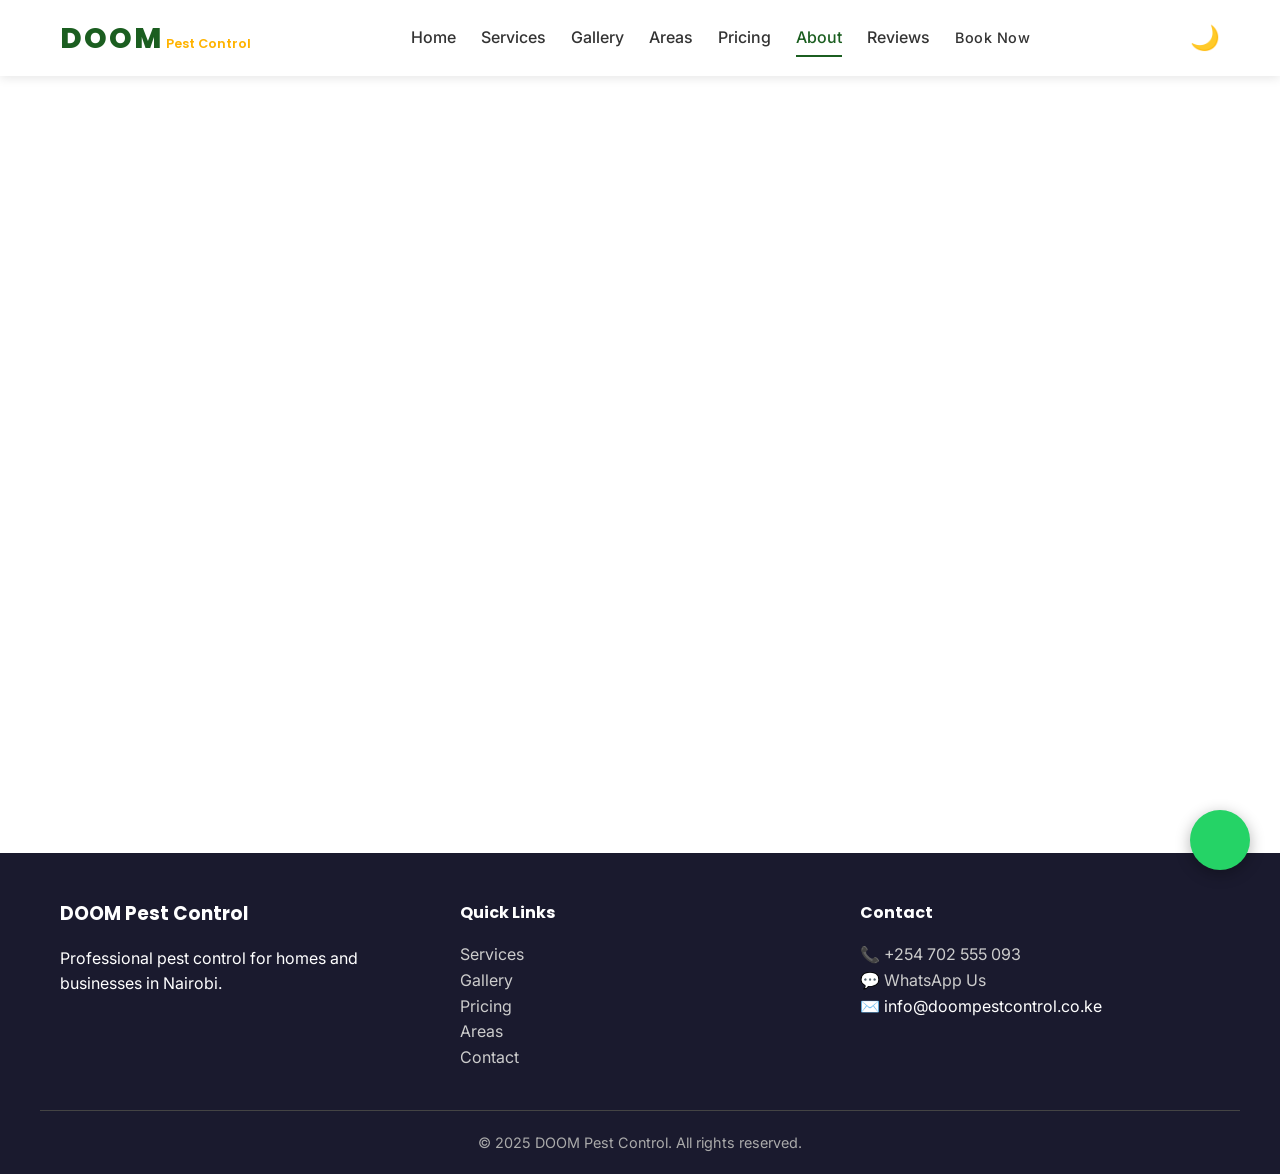
==== about.html @ 54ac27ec "Add files via upload" ====
<!DOCTYPE html>
<html lang="en">
<head>
    <meta charset="UTF-8">
    <meta name="viewport" content="width=device-width, initial-scale=1.0">
    <title>About Us | DOOM Pest Control Nairobi</title>
    <meta name="description" content="Learn about DOOM Pest Control - licensed, trained pest control experts serving homes and businesses across Nairobi.">
    <link rel="preconnect" href="https://fonts.googleapis.com">
    <link rel="preconnect" href="https://fonts.gstatic.com" crossorigin>
    <link href="https://fonts.googleapis.com/css2?family=Inter:wght@400;500;600&family=Poppins:wght@600;700;800&display=swap" rel="stylesheet">
    <link rel="stylesheet" href="style.css">
</head>
<body>
    <div class="scroll-progress" id="scrollProgress"></div>

    <header class="site-header" id="siteHeader">
        <div class="container header-inner">
            <a href="index.html" class="logo">DOOM<span> Pest Control</span></a>
            <nav class="main-nav" id="mainNav">
                <ul>
                    <li><a href="index.html">Home</a></li>
                    <li><a href="services.html">Services</a></li>
                    <li><a href="gallery.html">Gallery</a></li>
                    <li><a href="areas.html">Areas</a></li>
                    <li><a href="pricing.html">Pricing</a></li>
                    <li><a href="about.html" class="active">About</a></li>
                    <li><a href="reviews.html">Reviews</a></li>
                    <li><a href="contact.html" class="btn btn-nav">Book Now</a></li>
                </ul>
            </nav>
            <div class="header-actions">
                <button class="dark-toggle" id="darkToggle" aria-label="Toggle dark mode">🌙</button>
                <button class="mobile-toggle" id="mobileToggle" aria-label="Menu">
                    <span></span><span></span><span></span>
                </button>
            </div>
        </div>
    </header>

    <main>
        <section class="page-hero reveal">
            <div class="container">
                <h1>Why Choose DOOM Pest Control?</h1>
            </div>
        </section>

        <section class="section about-section">
            <div class="container reveal">
                <p style="font-size:1.2rem; margin-bottom:30px;">We started because we saw too many Nairobi homes struggling with repeated pest problems. Our mission is to provide safe, effective, and lasting pest control solutions tailored to local conditions.</p>
                <h3>Why Choose Us</h3>
                <ul class="about-list">
                    <li>✅ Licensed and registered company</li>
                    <li>✅ Trained and certified technicians</li>
                    <li>✅ Safe, approved chemicals</li>
                    <li>✅ Child and pet friendly</li>
                    <li>✅ Service guarantee on all treatments</li>
                    <li>✅ Fast response – usually within 24–48 hours</li>
                </ul>
                <p style="margin-top:30px; font-size:1.1rem;">We offer a simple promise: <strong>If pests return within the warranty period, we come back free.</strong></p>
                <a href="reviews.html" class="btn btn-secondary" style="margin-top:20px;">Read Reviews</a>
            </div>
        </section>
    </main>

    <footer class="site-footer">
        <div class="container footer-grid">
            <div>
                <h3>DOOM Pest Control</h3>
                <p>Professional pest control for homes and businesses in Nairobi.</p>
            </div>
            <div>
                <h4>Quick Links</h4>
                <ul>
                    <li><a href="services.html">Services</a></li>
                    <li><a href="gallery.html">Gallery</a></li>
                    <li><a href="pricing.html">Pricing</a></li>
                    <li><a href="areas.html">Areas</a></li>
                    <li><a href="contact.html">Contact</a></li>
                </ul>
            </div>
            <div>
                <h4>Contact</h4>
                <p>📞 <a href="tel:+254702555093">+254 702 555 093</a></p>
                <p>💬 <a href="https://wa.me/254702555093">WhatsApp Us</a></p>
                <p>✉️ info@doompestcontrol.co.ke</p>
            </div>
        </div>
        <div class="container copyright">
            <p>&copy; 2025 DOOM Pest Control. All rights reserved.</p>
        </div>
    </footer>

    <div class="mobile-cta">
        <a href="tel:+254702555093" class="btn btn-call">📞 Call Now</a>
        <a href="https://wa.me/254702555093?text=Hello%2C%20I%20need%20pest%20control%20service" class="btn btn-whatsapp">💬 WhatsApp</a>
    </div>

    <a href="https://wa.me/254702555093?text=Hello%2C%20I%20need%20pest%20control%20service" class="floating-whatsapp" target="_blank" aria-label="WhatsApp">
        <svg viewBox="0 0 32 32" width="28" height="28"><path fill="#fff" d="..."/></svg>
    </a>

    <button class="scroll-top" id="scrollTop" aria-label="Scroll to top">↑</button>

    <script src="script.js"></script>
</body>
</html>
---- style.css ----
/* ===== CSS Variables ===== */
:root {
    --primary: #1b5e20;
    --primary-light: #4caf50;
    --primary-dark: #0d3b0f;
    --secondary: #ffb300;
    --accent: #d32f2f;
    --text: #333;
    --text-light: #666;
    --bg-light: #f9f9f9;
    --white: #ffffff;
    --whatsapp: #25D366;
    --dark-bg: #121212;
    --dark-card: #1e1e1e;
    --dark-text: #e0e0e0;
    --shadow: 0 4px 20px rgba(0,0,0,0.1);
    --radius: 12px;
    --max-width: 1200px;
    --font-heading: 'Poppins', sans-serif;
    --font-body: 'Inter', sans-serif;
}

/* ===== Dark Mode (applied via .dark class on body) ===== */
body.dark {
    --text: #e0e0e0;
    --text-light: #b0b0b0;
    --bg-light: #1e1e1e;
    --white: #121212;
    --primary: #4caf50;
    --primary-dark: #2e7d32;
    --shadow: 0 4px 20px rgba(0,0,0,0.5);
    background: var(--dark-bg);
    color: var(--dark-text);
}

/* ===== Reset & Base ===== */
* {
    margin: 0;
    padding: 0;
    box-sizing: border-box;
}

body {
    font-family: var(--font-body);
    color: var(--text);
    line-height: 1.6;
    background: var(--white);
    overflow-x: hidden;
    transition: background 0.3s, color 0.3s;
}

.container {
    max-width: var(--max-width);
    margin: 0 auto;
    padding: 0 20px;
}

a {
    color: var(--primary);
    text-decoration: none;
    transition: color 0.3s;
}

img {
    max-width: 100%;
    height: auto;
}

h1, h2, h3, h4 {
    font-family: var(--font-heading);
    font-weight: 700;
    line-height: 1.2;
}

/* ===== Scroll Progress Bar ===== */
.scroll-progress {
    position: fixed;
    top: 0;
    left: 0;
    width: 0%;
    height: 4px;
    background: var(--secondary);
    z-index: 10000;
    transition: width 0.1s linear;
}

/* ===== Buttons ===== */
.btn {
    display: inline-block;
    padding: 14px 28px;
    border-radius: 50px;
    font-weight: 600;
    text-align: center;
    cursor: pointer;
    transition: all 0.3s ease;
    border: none;
    text-decoration: none;
    font-size: 1rem;
    letter-spacing: 0.5px;
}

.btn-primary {
    background: var(--primary);
    color: white;
    box-shadow: 0 4px 15px rgba(27,94,32,0.3);
}

.btn-primary:hover {
    background: var(--primary-dark);
    transform: translateY(-3px);
    box-shadow: 0 6px 20px rgba(27,94,32,0.4);
}

.btn-secondary {
    background: var(--secondary);
    color: #333;
    box-shadow: 0 4px 15px rgba(255,179,0,0.3);
}

.btn-secondary:hover {
    background: #ffa000;
    transform: translateY(-3px);
}

.btn-whatsapp {
    background: var(--whatsapp);
    color: white;
    box-shadow: 0 4px 15px rgba(37,211,102,0.3);
}

.btn-whatsapp:hover {
    background: #128C7E;
    transform: translateY(-3px);
}

.btn-call {
    background: #2196F3;
    color: white;
}

.btn-nav {
    padding: 10px 20px;
    font-size: 0.9rem;
}

/* ===== Header ===== */
.site-header {
    background: var(--white);
    box-shadow: 0 2px 10px rgba(0,0,0,0.1);
    position: sticky;
    top: 0;
    z-index: 1000;
    transition: background 0.3s, box-shadow 0.3s;
}

.header-inner {
    display: flex;
    justify-content: space-between;
    align-items: center;
    padding: 15px 20px;
    gap: 20px;
}

.logo {
    font-family: var(--font-heading);
    font-size: 1.8rem;
    font-weight: 800;
    color: var(--primary);
    letter-spacing: 2px;
}

.logo span {
    color: var(--secondary);
    font-size: 0.8rem;
    letter-spacing: 0;
    font-weight: 600;
}

.main-nav ul {
    list-style: none;
    display: flex;
    gap: 25px;
    align-items: center;
}

.main-nav a {
    color: var(--text);
    font-weight: 500;
    padding: 8px 0;
    border-bottom: 2px solid transparent;
    transition: border-color 0.3s, color 0.3s;
}

.main-nav a:hover,
.main-nav a.active {
    border-bottom-color: var(--primary);
    color: var(--primary);
}

.header-actions {
    display: flex;
    align-items: center;
    gap: 15px;
}

.dark-toggle {
    background: none;
    border: none;
    font-size: 1.5rem;
    cursor: pointer;
    transition: transform 0.3s;
}

.dark-toggle:hover {
    transform: rotate(20deg);
}

.mobile-toggle {
    display: none;
    background: none;
    border: none;
    cursor: pointer;
    flex-direction: column;
    gap: 5px;
}

.mobile-toggle span {
    width: 25px;
    height: 3px;
    background: var(--text);
    border-radius: 3px;
    transition: all 0.3s;
}

.mobile-toggle.active span:nth-child(1) {
    transform: rotate(45deg) translate(5px, 5px);
}
.mobile-toggle.active span:nth-child(2) {
    opacity: 0;
}
.mobile-toggle.active span:nth-child(3) {
    transform: rotate(-45deg) translate(5px, -5px);
}

/* ===== Hero ===== */
.hero {
    position: relative;
    min-height: 90vh;
    display: flex;
    align-items: center;
    justify-content: center;
    text-align: center;
    padding: 80px 0;
    overflow: hidden;
}

.hero-bg {
    position: absolute;
    top: 0;
    left: 0;
    width: 100%;
    height: 100%;
    background-size: cover;
    background-position: center;
    animation: kenBurns 20s ease infinite;
    z-index: 1;
}

@keyframes kenBurns {
    0% { transform: scale(1); }
    50% { transform: scale(1.1); }
    100% { transform: scale(1); }
}

.hero-overlay {
    position: absolute;
    top: 0;
    left: 0;
    width: 100%;
    height: 100%;
    background: linear-gradient(135deg, rgba(0,0,0,0.7), rgba(27,94,32,0.7));
    z-index: 2;
}

.hero-content {
    position: relative;
    z-index: 3;
    color: white;
}

.hero h1 {
    font-size: 3rem;
    margin-bottom: 20px;
    text-shadow: 0 2px 10px rgba(0,0,0,0.5);
}

.hero .lead {
    font-size: 1.2rem;
    max-width: 700px;
    margin: 0 auto 30px;
    opacity: 0.9;
}

.hero-cta {
    display: flex;
    gap: 15px;
    justify-content: center;
    flex-wrap: wrap;
    margin-bottom: 30px;
}

.trust-badges {
    display: flex;
    gap: 20px;
    justify-content: center;
    flex-wrap: wrap;
    font-weight: 600;
    font-size: 0.95rem;
    opacity: 0.9;
}

/* ===== Trust Bar ===== */
.trust-bar {
    background: var(--primary-dark);
    color: white;
    padding: 20px 0;
}

.trust-bar-inner {
    display: flex;
    justify-content: space-around;
    flex-wrap: wrap;
    gap: 15px;
}

.trust-bar span {
    font-weight: 500;
    text-align: center;
}

.trust-bar strong {
    font-size: 1.8rem;
    display: block;
    font-family: var(--font-heading);
}

/* ===== Sections ===== */
.section {
    padding: 80px 0;
}

.section h2 {
    text-align: center;
    margin-bottom: 15px;
    font-size: 2.2rem;
    color: var(--primary);
}

.section-subtitle {
    text-align: center;
    max-width: 600px;
    margin: 0 auto 40px;
    color: var(--text-light);
}

.page-hero {
    background: var(--bg-light);
    padding: 60px 0;
    text-align: center;
}

.page-hero h1 {
    font-size: 2.5rem;
    color: var(--primary-dark);
}

/* ===== Pest Grid ===== */
.pest-grid {
    display: grid;
    grid-template-columns: repeat(auto-fit, minmax(170px, 1fr));
    gap: 25px;
}

.pest-card {
    background: var(--white);
    border: 1px solid #ddd;
    border-radius: var(--radius);
    padding: 25px;
    text-align: center;
    transition: all 0.3s ease;
    color: var(--text);
    box-shadow: 0 2px 5px rgba(0,0,0,0.05);
}

.pest-card:hover {
    transform: translateY(-10px);
    box-shadow: var(--shadow);
    border-color: var(--primary);
}

.pest-icon {
    font-size: 3.5rem;
    margin-bottom: 15px;
}

.pest-card h3 {
    margin-bottom: 5px;
    color: var(--primary);
}

/* ===== Steps ===== */
.steps-grid {
    display: grid;
    grid-template-columns: repeat(auto-fit, minmax(250px, 1fr));
    gap: 30px;
}

.step {
    text-align: center;
    padding: 30px;
    background: var(--bg-light);
    border-radius: var(--radius);
    transition: transform 0.3s, box-shadow 0.3s;
}

.step:hover {
    transform: translateY(-5px);
    box-shadow: var(--shadow);
}

.step-number {
    width: 60px;
    height: 60px;
    background: var(--primary);
    color: white;
    border-radius: 50%;
    display: flex;
    align-items: center;
    justify-content: center;
    font-size: 1.5rem;
    font-weight: bold;
    margin: 0 auto 20px;
    font-family: var(--font-heading);
}

/* ===== Gallery ===== */
.gallery-grid {
    display: grid;
    grid-template-columns: repeat(auto-fit, minmax(280px, 1fr));
    gap: 20px;
    margin-bottom: 40px;
}

.gallery-item {
    position: relative;
    overflow: hidden;
    border-radius: var(--radius);
    display: block;
    box-shadow: 0 4px 10px rgba(0,0,0,0.1);
    transition: box-shadow 0.3s;
}

.gallery-item img {
    width: 100%;
    height: 220px;
    object-fit: cover;
    transition: transform 0.5s ease;
}

.gallery-item:hover img {
    transform: scale(1.08);
}

.gallery-overlay {
    position: absolute;
    top: 0;
    left: 0;
    width: 100%;
    height: 100%;
    background: rgba(0,0,0,0.5);
    display: flex;
    align-items: center;
    justify-content: center;
    color: white;
    font-size: 2rem;
    opacity: 0;
    transition: opacity 0.3s;
}

.gallery-item:hover .gallery-overlay {
    opacity: 1;
}

/* ===== Testimonials Swiper ===== */
.testimonial-swiper {
    max-width: 800px;
    margin: 0 auto;
    padding-bottom: 50px;
}

.swiper-slide blockquote {
    font-size: 1.3rem;
    font-style: italic;
    color: var(--text-light);
    text-align: center;
    line-height: 1.6;
}

.swiper-slide cite {
    display: block;
    margin-top: 15px;
    font-style: normal;
    font-weight: 600;
    color: var(--text);
}

.swiper-pagination-bullet {
    background: var(--primary);
    opacity: 0.5;
}

.swiper-pagination-bullet-active {
    opacity: 1;
    background: var(--secondary);
}

/* ===== Areas ===== */
.areas-list {
    text-align: center;
    max-width: 700px;
    margin: 0 auto 30px;
    color: var(--text-light);
}

.areas-grid {
    display: grid;
    grid-template-columns: repeat(auto-fit, minmax(150px, 1fr));
    gap: 15px;
    margin-bottom: 30px;
}

.areas-grid div {
    background: var(--bg-light);
    padding: 15px;
    border-radius: var(--radius);
    text-align: center;
    font-weight: 500;
    transition: all 0.3s;
}

.areas-grid div:hover {
    background: #e0f2f1;
    transform: translateY(-3px);
    box-shadow: var(--shadow);
}

/* ===== Pricing ===== */
.pricing-table {
    width: 100%;
    border-collapse: collapse;
    margin-bottom: 30px;
    box-shadow: var(--shadow);
    border-radius: var(--radius);
    overflow: hidden;
}

.pricing-table th,
.pricing-table td {
    padding: 15px;
    border: 1px solid #ddd;
    text-align: left;
}

.pricing-table th {
    background: var(--primary);
    color: white;
    font-family: var(--font-heading);
}

.pricing-table tr:nth-child(even) {
    background: var(--bg-light);
}

.pricing-table tr:hover {
    background: #e8f5e9;
}

.plans-grid {
    display: grid;
    grid-template-columns: repeat(auto-fit, minmax(220px, 1fr));
    gap: 25px;
    margin: 20px 0;
}

.plan {
    background: var(--bg-light);
    padding: 30px;
    border-radius: var(--radius);
    text-align: center;
    transition: transform 0.3s, box-shadow 0.3s;
}

.plan:hover {
    transform: translateY(-8px);
    box-shadow: var(--shadow);
}

.offer-box {
    background: #fff3e0;
    border-left: 5px solid var(--secondary);
    padding: 25px;
    margin: 30px 0;
    border-radius: var(--radius);
    animation: pulse 2s infinite;
}

@keyframes pulse {
    0% { box-shadow: 0 0 0 0 rgba(255,179,0,0.4); }
    70% { box-shadow: 0 0 0 15px rgba(255,179,0,0); }
    100% { box-shadow: 0 0 0 0 rgba(255,179,0,0); }
}

/* ===== Reviews ===== */
.review-card {
    background: var(--bg-light);
    padding: 25px;
    border-radius: var(--radius);
    margin-bottom: 25px;
    transition: transform 0.3s, box-shadow 0.3s;
    border: 1px solid #eee;
}

.review-card:hover {
    transform: translateY(-5px);
    box-shadow: var(--shadow);
}

.reviewer {
    font-weight: 600;
    margin-top: 15px;
    text-align: right;
    color: var(--primary);
}

/* ===== Contact ===== */
.contact-grid {
    display: grid;
    grid-template-columns: 1fr 1fr;
    gap: 50px;
    align-items: start;
}

.form-group {
    margin-bottom: 20px;
}

.form-group label {
    display: block;
    font-weight: 600;
    margin-bottom: 8px;
    color: var(--text);
}

.form-group input,
.form-group select,
.form-group textarea {
    width: 100%;
    padding: 12px 15px;
    border: 1px solid #ccc;
    border-radius: var(--radius);
    font-family: inherit;
    font-size: 1rem;
    transition: border-color 0.3s, box-shadow 0.3s;
    background: var(--white);
    color: var(--text);
}

.form-group input:focus,
.form-group select:focus,
.form-group textarea:focus {
    outline: none;
    border-color: var(--primary);
    box-shadow: 0 0 0 3px rgba(27,94,32,0.1);
}

.form-success {
    background: #e8f5e9;
    border: 1px solid #c8e6c9;
    padding: 20px;
    border-radius: var(--radius);
    margin-top: 20px;
    color: #2e7d32;
    font-weight: 600;
    text-align: center;
}

/* ===== Footer ===== */
.site-footer {
    background: #1a1a2e;
    color: #fff;
    padding: 50px 0 0;
    margin-top: 50px;
}

.footer-grid {
    display: grid;
    grid-template-columns: repeat(auto-fit, minmax(220px, 1fr));
    gap: 40px;
    margin-bottom: 40px;
}

.site-footer h3,
.site-footer h4 {
    margin-bottom: 20px;
    color: #fff;
}

.site-footer ul {
    list-style: none;
}

.site-footer a {
    color: #ccc;
    transition: color 0.3s;
}

.site-footer a:hover {
    color: #fff;
}

.copyright {
    border-top: 1px solid #444;
    padding: 20px 0;
    text-align: center;
    font-size: 0.9rem;
    color: #aaa;
}

/* ===== Floating WhatsApp (desktop) ===== */
.floating-whatsapp {
    position: fixed;
    bottom: 30px;
    right: 30px;
    background: var(--whatsapp);
    color: white;
    width: 60px;
    height: 60px;
    border-radius: 50%;
    display: flex;
    align-items: center;
    justify-content: center;
    box-shadow: 0 4px 15px rgba(0,0,0,0.3);
    z-index: 999;
    transition: transform 0.3s, box-shadow 0.3s;
    display: flex;
}

.floating-whatsapp:hover {
    transform: scale(1.1);
    box-shadow: 0 6px 20px rgba(0,0,0,0.4);
}

.floating-whatsapp svg {
    fill: white;
}

/* ===== Mobile Sticky CTA ===== */
.mobile-cta {
    display: none;
    position: fixed;
    bottom: 0;
    left: 0;
    right: 0;
    background: var(--white);
    box-shadow: 0 -2px 10px rgba(0,0,0,0.1);
    z-index: 998;
    padding: 10px 15px;
    gap: 10px;
    align-items: center;
}

.mobile-cta .btn {
    flex: 1;
    text-align: center;
    padding: 12px 10px;
    font-size: 0.9rem;
}

/* ===== Scroll Top Button ===== */
.scroll-top {
    position: fixed;
    bottom: 100px;
    right: 30px;
    width: 50px;
    height: 50px;
    background: var(--primary);
    color: white;
    border: none;
    border-radius: 50%;
    cursor: pointer;
    font-size: 1.5rem;
    box-shadow: 0 4px 15px rgba(0,0,0,0.2);
    z-index: 997;
    opacity: 0;
    visibility: hidden;
    transition: opacity 0.3s, visibility 0.3s, transform 0.3s;
    display: flex;
    align-items: center;
    justify-content: center;
}

.scroll-top.visible {
    opacity: 1;
    visibility: visible;
}

.scroll-top:hover {
    transform: translateY(-5px);
}

/* ===== FAQ ===== */
.faq-item {
    margin-bottom: 15px;
    border: 1px solid #ddd;
    border-radius: var(--radius);
    overflow: hidden;
    transition: box-shadow 0.3s;
    background: var(--white);
}

.faq-item.active {
    box-shadow: var(--shadow);
    border-color: var(--primary);
}

.faq-question {
    background: var(--bg-light);
    padding: 18px 20px;
    width: 100%;
    text-align: left;
    font-weight: 600;
    border: none;
    cursor: pointer;
    font-size: 1.1rem;
    display: flex;
    justify-content: space-between;
    align-items: center;
    font-family: var(--font-heading);
    transition: background 0.3s;
    color: var(--text);
}

.faq-question:hover {
    background: #eceff1;
}

.faq-question::after {
    content: '+';
    font-size: 1.8rem;
    transition: transform 0.3s;
    line-height: 1;
}

.faq-item.active .faq-question::after {
    transform: rotate(45deg);
}

.faq-answer {
    padding: 0 20px;
    max-height: 0;
    overflow: hidden;
    transition: max-height 0.4s ease, padding 0.4s ease;
}

.faq-answer.open {
    padding: 20px;
    max-height: 1000px;
}

/* ===== Reveal Animations ===== */
.reveal {
    opacity: 0;
    transform: translateY(30px);
    transition: opacity 0.6s ease, transform 0.6s ease;
}

.reveal.visible {
    opacity: 1;
    transform: translateY(0);
}

.fade-in-up {
    animation: fadeInUp 0.8s ease forwards;
}

.delay-1 { animation-delay: 0.2s; }
.delay-2 { animation-delay: 0.4s; }
.delay-3 { animation-delay: 0.6s; }

@keyframes fadeInUp {
    from { opacity: 0; transform: translateY(30px); }
    to { opacity: 1; transform: translateY(0); }
}

/* ===== Responsive ===== */
@media (max-width: 992px) {
    .header-inner {
        flex-wrap: wrap;
    }
    .main-nav {
        display: none;
        width: 100%;
        order: 3;
        animation: slideDown 0.3s ease;
    }
    .main-nav.open {
        display: block;
    }
    .main-nav ul {
        flex-direction: column;
        gap: 0;
        padding: 10px 0;
        align-items: center;
    }
    .main-nav li {
        width: 100%;
        text-align: center;
    }
    .main-nav a {
        display: block;
        padding: 12px;
    }
    .mobile-toggle {
        display: flex;
    }
    .hero h1 {
        font-size: 2.2rem;
    }
    .contact-grid {
        grid-template-columns: 1fr;
    }
    .mobile-cta {
        display: flex;
    }
    .floating-whatsapp {
        bottom: 80px;
    }
    .scroll-top {
        bottom: 140px;
    }
}

@media (max-width: 576px) {
    .hero {
        min-height: 80vh;
        padding: 60px 0;
    }
    .hero h1 {
        font-size: 1.8rem;
    }
    .trust-badges {
        font-size: 0.8rem;
        gap: 10px;
    }
    .section {
        padding: 50px 0;
    }
    .section h2 {
        font-size: 1.8rem;
    }
}

@keyframes slideDown {
    from { opacity: 0; transform: translateY(-10px); }
    to { opacity: 1; transform: translateY(0); }
}
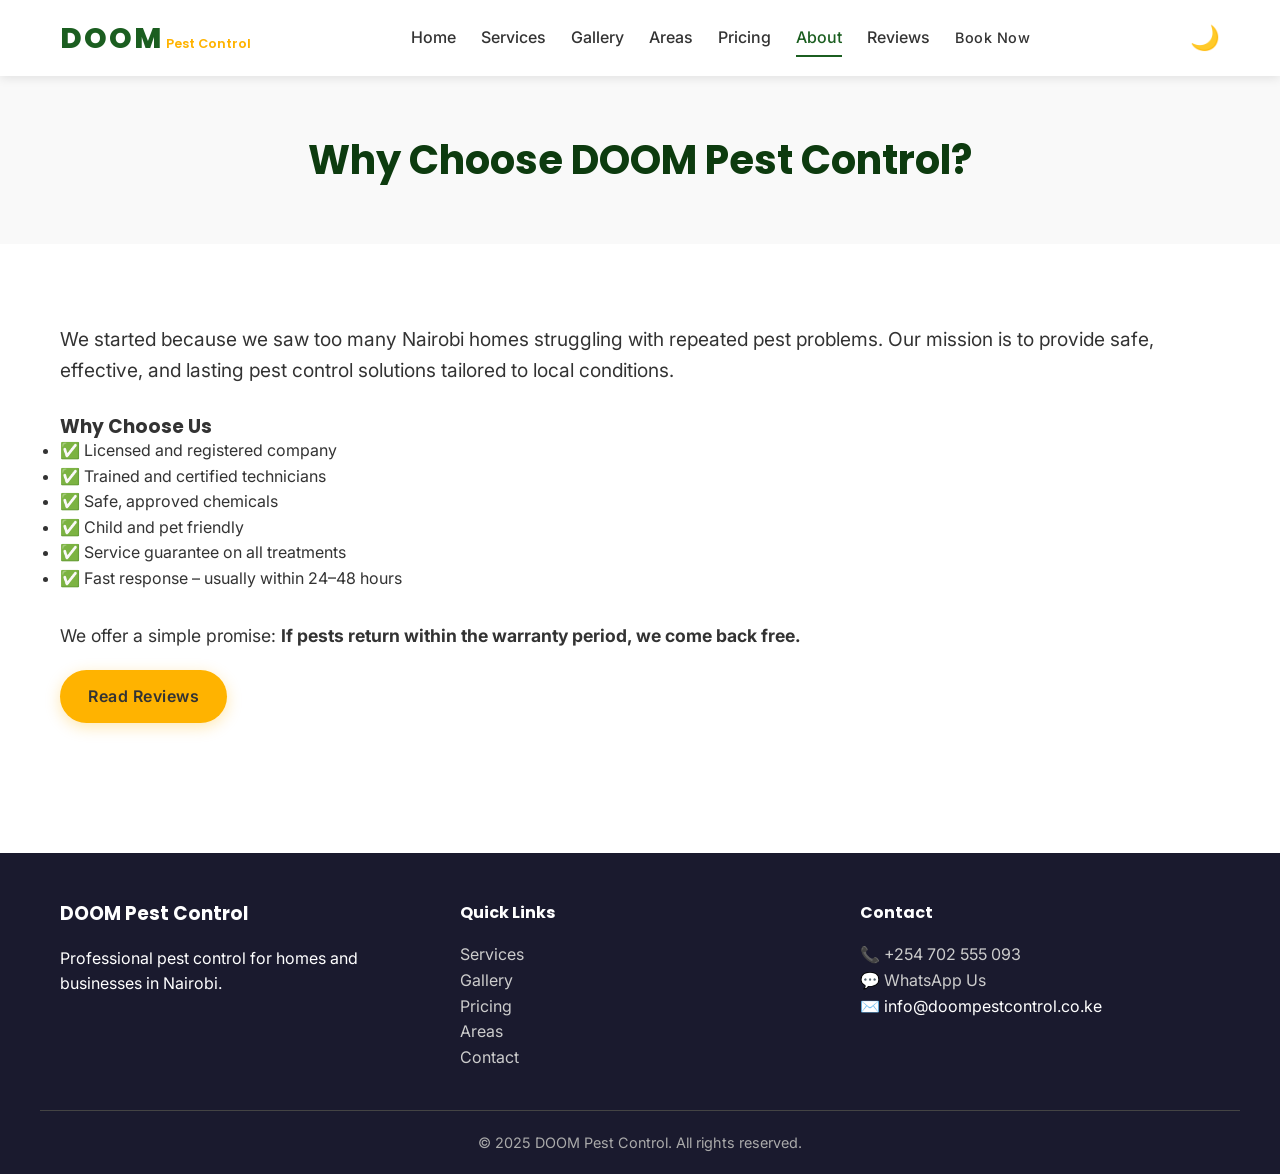
==== commit f91f3451: "Add files via upload" ====
--- a/about.html
+++ b/about.html
@@ -95,10 +95,6 @@
         <a href="https://wa.me/254702555093?text=Hello%2C%20I%20need%20pest%20control%20service" class="btn btn-whatsapp">💬 WhatsApp</a>
     </div>
 
-    <a href="https://wa.me/254702555093?text=Hello%2C%20I%20need%20pest%20control%20service" class="floating-whatsapp" target="_blank" aria-label="WhatsApp">
-        <svg viewBox="0 0 32 32" width="28" height="28"><path fill="#fff" d="..."/></svg>
-    </a>
-
     <button class="scroll-top" id="scrollTop" aria-label="Scroll to top">↑</button>
 
     <script src="script.js"></script>
--- a/style.css
+++ b/style.css
@@ -736,25 +736,6 @@
     color: #aaa;
 }
 
-/* ===== Floating WhatsApp (desktop) ===== */
-.floating-whatsapp {
-    position: fixed;
-    bottom: 30px;
-    right: 30px;
-    background: var(--whatsapp);
-    color: white;
-    width: 60px;
-    height: 60px;
-    border-radius: 50%;
-    display: flex;
-    align-items: center;
-    justify-content: center;
-    box-shadow: 0 4px 15px rgba(0,0,0,0.3);
-    z-index: 999;
-    transition: transform 0.3s, box-shadow 0.3s;
-    display: flex;
-}
-
 .floating-whatsapp:hover {
     transform: scale(1.1);
     box-shadow: 0 6px 20px rgba(0,0,0,0.4);
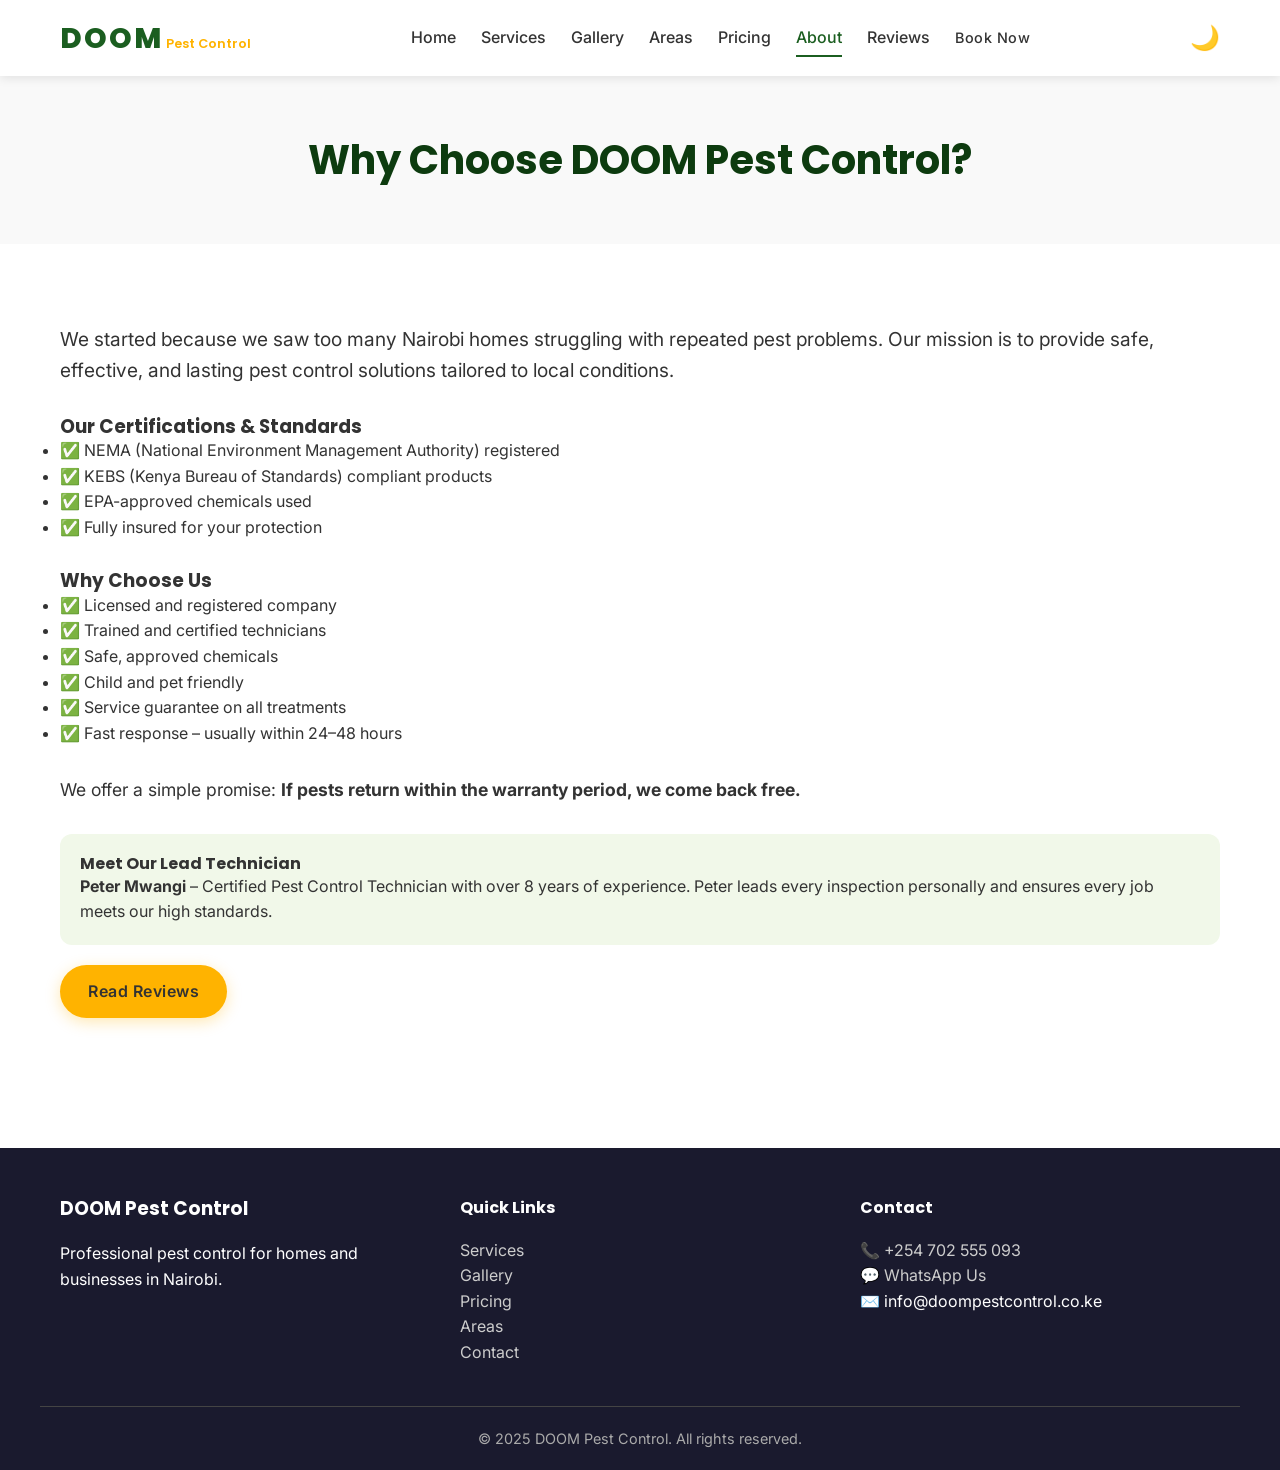
==== commit 69a51a31: "Add files via upload" ====
--- a/about.html
+++ b/about.html
@@ -47,7 +47,16 @@
         <section class="section about-section">
             <div class="container reveal">
                 <p style="font-size:1.2rem; margin-bottom:30px;">We started because we saw too many Nairobi homes struggling with repeated pest problems. Our mission is to provide safe, effective, and lasting pest control solutions tailored to local conditions.</p>
-                <h3>Why Choose Us</h3>
+
+                <h3>Our Certifications & Standards</h3>
+                <ul class="about-list">
+                    <li>✅ NEMA (National Environment Management Authority) registered</li>
+                    <li>✅ KEBS (Kenya Bureau of Standards) compliant products</li>
+                    <li>✅ EPA-approved chemicals used</li>
+                    <li>✅ Fully insured for your protection</li>
+                </ul>
+
+                <h3 style="margin-top:30px;">Why Choose Us</h3>
                 <ul class="about-list">
                     <li>✅ Licensed and registered company</li>
                     <li>✅ Trained and certified technicians</li>
@@ -56,7 +65,14 @@
                     <li>✅ Service guarantee on all treatments</li>
                     <li>✅ Fast response – usually within 24–48 hours</li>
                 </ul>
+
                 <p style="margin-top:30px; font-size:1.1rem;">We offer a simple promise: <strong>If pests return within the warranty period, we come back free.</strong></p>
+
+                <div style="margin-top:30px; background: #f1f8e9; padding: 20px; border-radius: 12px;">
+                    <h4>Meet Our Lead Technician</h4>
+                    <p><strong>Peter Mwangi</strong> – Certified Pest Control Technician with over 8 years of experience. Peter leads every inspection personally and ensures every job meets our high standards.</p>
+                </div>
+
                 <a href="reviews.html" class="btn btn-secondary" style="margin-top:20px;">Read Reviews</a>
             </div>
         </section>
--- a/style.css
+++ b/style.css
@@ -534,7 +534,7 @@
 
 .areas-grid {
     display: grid;
-    grid-template-columns: repeat(auto-fit, minmax(150px, 1fr));
+    grid-template-columns: repeat(auto-fit, minmax(200px, 1fr));
     gap: 15px;
     margin-bottom: 30px;
 }
@@ -734,15 +734,6 @@
     text-align: center;
     font-size: 0.9rem;
     color: #aaa;
-}
-
-.floating-whatsapp:hover {
-    transform: scale(1.1);
-    box-shadow: 0 6px 20px rgba(0,0,0,0.4);
-}
-
-.floating-whatsapp svg {
-    fill: white;
 }
 
 /* ===== Mobile Sticky CTA ===== */
@@ -923,9 +914,6 @@
     .mobile-cta {
         display: flex;
     }
-    .floating-whatsapp {
-        bottom: 80px;
-    }
     .scroll-top {
         bottom: 140px;
     }
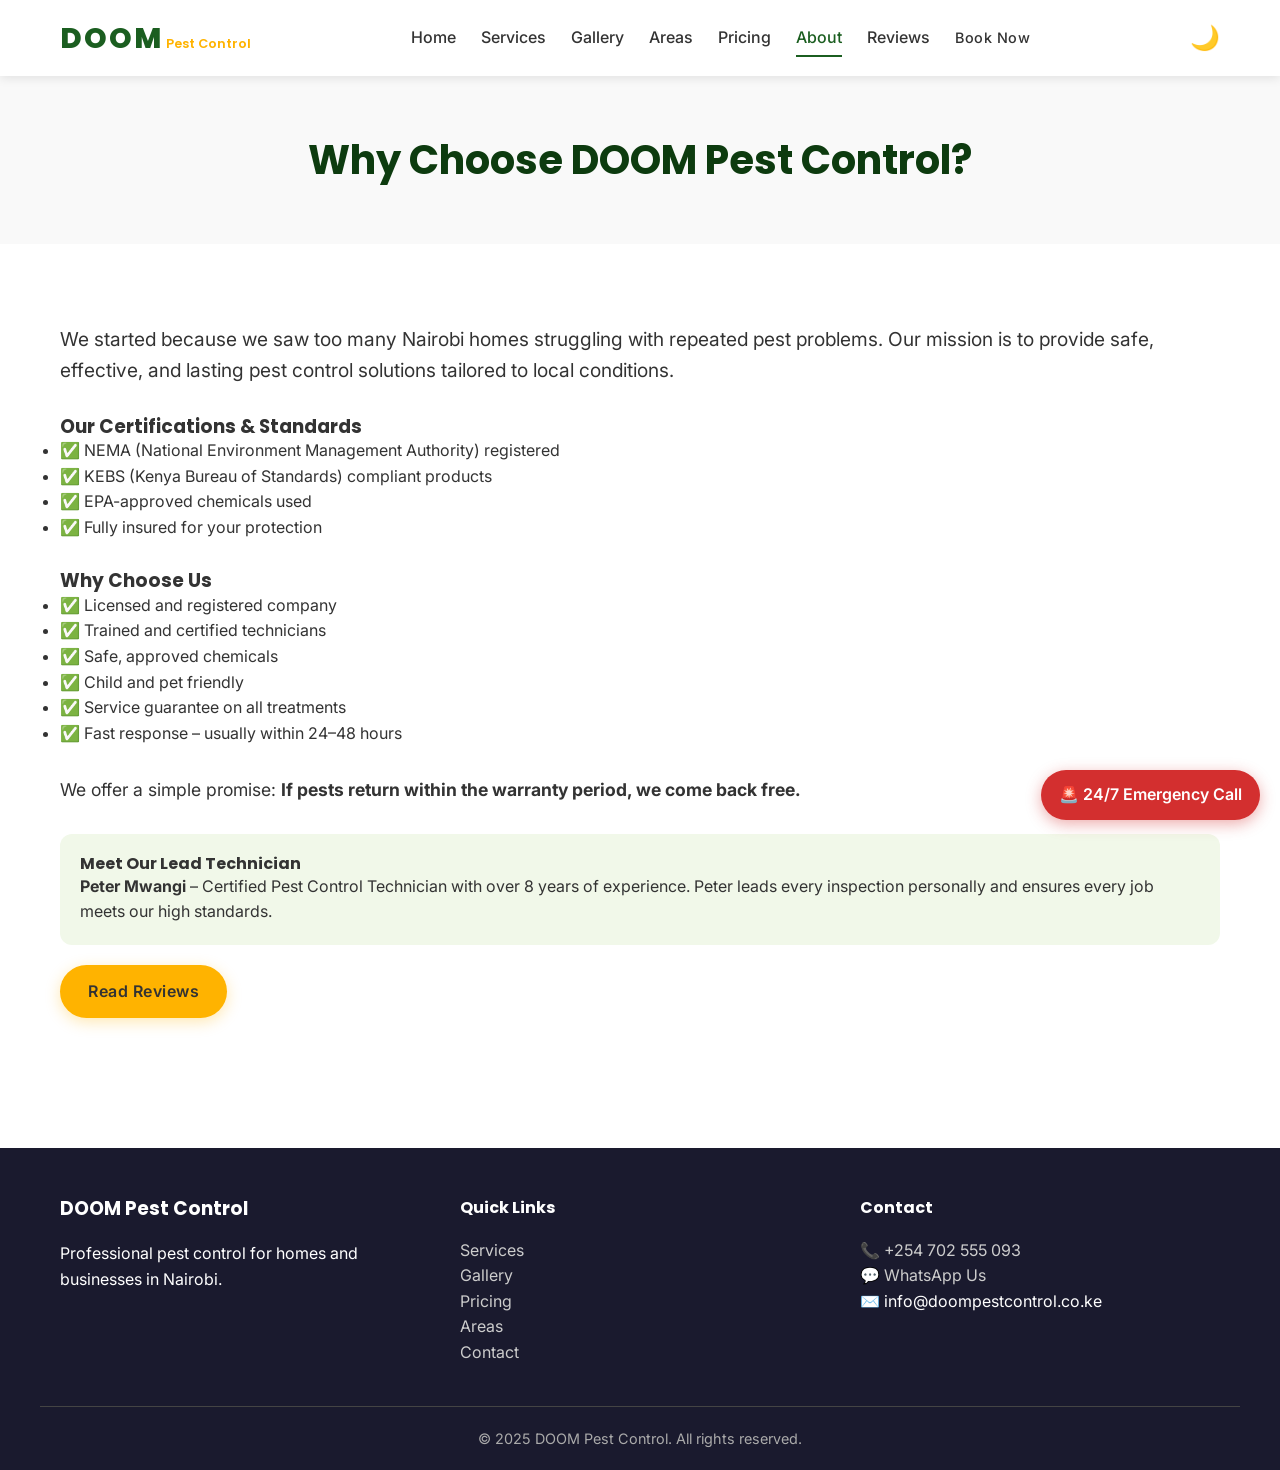
==== commit 07294f1d: "Add files via upload" ====
--- a/about.html
+++ b/about.html
@@ -1,118 +1,122 @@
 <!DOCTYPE html>
 <html lang="en">
 <head>
-    <meta charset="UTF-8">
-    <meta name="viewport" content="width=device-width, initial-scale=1.0">
-    <title>About Us | DOOM Pest Control Nairobi</title>
-    <meta name="description" content="Learn about DOOM Pest Control - licensed, trained pest control experts serving homes and businesses across Nairobi.">
-    <link rel="preconnect" href="https://fonts.googleapis.com">
-    <link rel="preconnect" href="https://fonts.gstatic.com" crossorigin>
-    <link href="https://fonts.googleapis.com/css2?family=Inter:wght@400;500;600&family=Poppins:wght@600;700;800&display=swap" rel="stylesheet">
-    <link rel="stylesheet" href="style.css">
+  <meta charset="UTF-8">
+  <meta name="viewport" content="width=device-width, initial-scale=1.0">
+  <title>About Us | DOOM Pest Control Nairobi</title>
+  <meta name="description" content="Learn about DOOM Pest Control - licensed, trained pest control experts serving homes and businesses across Nairobi.">
+  <link rel="preconnect" href="https://fonts.googleapis.com">
+  <link rel="preconnect" href="https://fonts.gstatic.com" crossorigin>
+  <link href="https://fonts.googleapis.com/css2?family=Inter:wght@400;500;600&family=Poppins:wght@600;700;800&display=swap" rel="stylesheet">
+  <link rel="stylesheet" href="style.css">
 </head>
 <body>
-    <div class="scroll-progress" id="scrollProgress"></div>
+  <div class="scroll-progress" id="scrollProgress"></div>
 
-    <header class="site-header" id="siteHeader">
-        <div class="container header-inner">
-            <a href="index.html" class="logo">DOOM<span> Pest Control</span></a>
-            <nav class="main-nav" id="mainNav">
-                <ul>
-                    <li><a href="index.html">Home</a></li>
-                    <li><a href="services.html">Services</a></li>
-                    <li><a href="gallery.html">Gallery</a></li>
-                    <li><a href="areas.html">Areas</a></li>
-                    <li><a href="pricing.html">Pricing</a></li>
-                    <li><a href="about.html" class="active">About</a></li>
-                    <li><a href="reviews.html">Reviews</a></li>
-                    <li><a href="contact.html" class="btn btn-nav">Book Now</a></li>
-                </ul>
-            </nav>
-            <div class="header-actions">
-                <button class="dark-toggle" id="darkToggle" aria-label="Toggle dark mode">🌙</button>
-                <button class="mobile-toggle" id="mobileToggle" aria-label="Menu">
-                    <span></span><span></span><span></span>
-                </button>
-            </div>
+  <header class="site-header" id="siteHeader">
+    <div class="container header-inner">
+      <a href="index.html" class="logo">DOOM<span> Pest Control</span></a>
+      <nav class="main-nav" id="mainNav">
+        <ul>
+          <li><a href="index.html">Home</a></li>
+          <li><a href="services.html">Services</a></li>
+          <li><a href="gallery.html">Gallery</a></li>
+          <li><a href="areas.html">Areas</a></li>
+          <li><a href="pricing.html">Pricing</a></li>
+          <li><a href="about.html" class="active">About</a></li>
+          <li><a href="reviews.html">Reviews</a></li>
+          <li><a href="contact.html" class="btn btn-nav">Book Now</a></li>
+        </ul>
+      </nav>
+      <div class="header-actions">
+        <button class="dark-toggle" id="darkToggle" type="button" aria-label="Toggle dark mode">🌙</button>
+        <button class="mobile-toggle" id="mobileToggle" type="button" aria-label="Menu" aria-expanded="false" aria-controls="mainNav">
+          <span></span><span></span><span></span>
+        </button>
+      </div>
+    </div>
+  </header>
+
+  <main>
+    <section class="page-hero reveal">
+      <div class="container">
+        <h1>Why Choose DOOM Pest Control?</h1>
+      </div>
+    </section>
+
+    <section class="section about-section">
+      <div class="container reveal">
+        <p style="font-size:1.2rem; margin-bottom:30px;">We started because we saw too many Nairobi homes struggling with repeated pest problems. Our mission is to provide safe, effective, and lasting pest control solutions tailored to local conditions.</p>
+
+        <h3>Our Certifications & Standards</h3>
+        <ul class="about-list">
+          <li>✅ NEMA (National Environment Management Authority) registered</li>
+          <li>✅ KEBS (Kenya Bureau of Standards) compliant products</li>
+          <li>✅ EPA-approved chemicals used</li>
+          <li>✅ Fully insured for your protection</li>
+        </ul>
+
+        <h3 style="margin-top:30px;">Why Choose Us</h3>
+        <ul class="about-list">
+          <li>✅ Licensed and registered company</li>
+          <li>✅ Trained and certified technicians</li>
+          <li>✅ Safe, approved chemicals</li>
+          <li>✅ Child and pet friendly</li>
+          <li>✅ Service guarantee on all treatments</li>
+          <li>✅ Fast response – usually within 24–48 hours</li>
+        </ul>
+
+        <p style="margin-top:30px; font-size:1.1rem;">We offer a simple promise: <strong>If pests return within the warranty period, we come back free.</strong></p>
+
+        <div style="margin-top:30px; background: #f1f8e9; padding: 20px; border-radius: 12px;">
+          <h4>Meet Our Lead Technician</h4>
+          <p><strong>Peter Mwangi</strong> – Certified Pest Control Technician with over 8 years of experience. Peter leads every inspection personally and ensures every job meets our high standards.</p>
         </div>
-    </header>
 
-    <main>
-        <section class="page-hero reveal">
-            <div class="container">
-                <h1>Why Choose DOOM Pest Control?</h1>
-            </div>
-        </section>
+        <a href="reviews.html" class="btn btn-secondary" style="margin-top:20px;">Read Reviews</a>
+      </div>
+    </section>
+  </main>
 
-        <section class="section about-section">
-            <div class="container reveal">
-                <p style="font-size:1.2rem; margin-bottom:30px;">We started because we saw too many Nairobi homes struggling with repeated pest problems. Our mission is to provide safe, effective, and lasting pest control solutions tailored to local conditions.</p>
+  <footer class="site-footer">
+    <div class="container footer-grid">
+      <div>
+        <h3>DOOM Pest Control</h3>
+        <p>Professional pest control for homes and businesses in Nairobi.</p>
+      </div>
+      <div>
+        <h4>Quick Links</h4>
+        <ul>
+          <li><a href="services.html">Services</a></li>
+          <li><a href="gallery.html">Gallery</a></li>
+          <li><a href="pricing.html">Pricing</a></li>
+          <li><a href="areas.html">Areas</a></li>
+          <li><a href="contact.html">Contact</a></li>
+        </ul>
+      </div>
+      <div>
+        <h4>Contact</h4>
+        <p>📞 <a href="tel:+254702555093">+254 702 555 093</a></p>
+        <p>💬 <a href="https://wa.me/254702555093">WhatsApp Us</a></p>
+        <p>✉️ info@doompestcontrol.co.ke</p>
+      </div>
+    </div>
+    <div class="container copyright">
+      <p>&copy; 2025 DOOM Pest Control. All rights reserved.</p>
+    </div>
+  </footer>
 
-                <h3>Our Certifications & Standards</h3>
-                <ul class="about-list">
-                    <li>✅ NEMA (National Environment Management Authority) registered</li>
-                    <li>✅ KEBS (Kenya Bureau of Standards) compliant products</li>
-                    <li>✅ EPA-approved chemicals used</li>
-                    <li>✅ Fully insured for your protection</li>
-                </ul>
+  <div class="mobile-cta">
+    <a href="tel:+254702555093" class="btn btn-call">📞 Call Now</a>
+    <a href="https://wa.me/254702555093?text=Hello%2C%20I%20need%20pest%20control%20service" class="btn btn-whatsapp">💬 WhatsApp</a>
+  </div>
 
-                <h3 style="margin-top:30px;">Why Choose Us</h3>
-                <ul class="about-list">
-                    <li>✅ Licensed and registered company</li>
-                    <li>✅ Trained and certified technicians</li>
-                    <li>✅ Safe, approved chemicals</li>
-                    <li>✅ Child and pet friendly</li>
-                    <li>✅ Service guarantee on all treatments</li>
-                    <li>✅ Fast response – usually within 24–48 hours</li>
-                </ul>
+  <button class="scroll-top" id="scrollTop" type="button" aria-label="Scroll to top">↑</button>
 
-                <p style="margin-top:30px; font-size:1.1rem;">We offer a simple promise: <strong>If pests return within the warranty period, we come back free.</strong></p>
+  <div class="emergency-badge" id="emergencyBadge">
+    <a href="tel:+254702555093">🚨 24/7 Emergency Call</a>
+  </div>
 
-                <div style="margin-top:30px; background: #f1f8e9; padding: 20px; border-radius: 12px;">
-                    <h4>Meet Our Lead Technician</h4>
-                    <p><strong>Peter Mwangi</strong> – Certified Pest Control Technician with over 8 years of experience. Peter leads every inspection personally and ensures every job meets our high standards.</p>
-                </div>
-
-                <a href="reviews.html" class="btn btn-secondary" style="margin-top:20px;">Read Reviews</a>
-            </div>
-        </section>
-    </main>
-
-    <footer class="site-footer">
-        <div class="container footer-grid">
-            <div>
-                <h3>DOOM Pest Control</h3>
-                <p>Professional pest control for homes and businesses in Nairobi.</p>
-            </div>
-            <div>
-                <h4>Quick Links</h4>
-                <ul>
-                    <li><a href="services.html">Services</a></li>
-                    <li><a href="gallery.html">Gallery</a></li>
-                    <li><a href="pricing.html">Pricing</a></li>
-                    <li><a href="areas.html">Areas</a></li>
-                    <li><a href="contact.html">Contact</a></li>
-                </ul>
-            </div>
-            <div>
-                <h4>Contact</h4>
-                <p>📞 <a href="tel:+254702555093">+254 702 555 093</a></p>
-                <p>💬 <a href="https://wa.me/254702555093">WhatsApp Us</a></p>
-                <p>✉️ info@doompestcontrol.co.ke</p>
-            </div>
-        </div>
-        <div class="container copyright">
-            <p>&copy; 2025 DOOM Pest Control. All rights reserved.</p>
-        </div>
-    </footer>
-
-    <div class="mobile-cta">
-        <a href="tel:+254702555093" class="btn btn-call">📞 Call Now</a>
-        <a href="https://wa.me/254702555093?text=Hello%2C%20I%20need%20pest%20control%20service" class="btn btn-whatsapp">💬 WhatsApp</a>
-    </div>
-
-    <button class="scroll-top" id="scrollTop" aria-label="Scroll to top">↑</button>
-
-    <script src="script.js"></script>
+  <script src="script.js"></script>
 </body>
 </html>
--- a/style.css
+++ b/style.css
@@ -1,868 +1,917 @@
 /* ===== CSS Variables ===== */
 :root {
-    --primary: #1b5e20;
-    --primary-light: #4caf50;
-    --primary-dark: #0d3b0f;
-    --secondary: #ffb300;
-    --accent: #d32f2f;
-    --text: #333;
-    --text-light: #666;
-    --bg-light: #f9f9f9;
-    --white: #ffffff;
-    --whatsapp: #25D366;
-    --dark-bg: #121212;
-    --dark-card: #1e1e1e;
-    --dark-text: #e0e0e0;
-    --shadow: 0 4px 20px rgba(0,0,0,0.1);
-    --radius: 12px;
-    --max-width: 1200px;
-    --font-heading: 'Poppins', sans-serif;
-    --font-body: 'Inter', sans-serif;
-}
-
-/* ===== Dark Mode (applied via .dark class on body) ===== */
+  --primary: #1b5e20;
+  --primary-light: #4caf50;
+  --primary-dark: #0d3b0f;
+  --secondary: #ffb300;
+  --accent: #d32f2f;
+  --text: #333;
+  --text-light: #666;
+  --bg-light: #f9f9f9;
+  --white: #ffffff;
+  --whatsapp: #25D366;
+  --dark-bg: #121212;
+  --dark-card: #1e1e1e;
+  --dark-text: #e0e0e0;
+  --shadow: 0 4px 20px rgba(0,0,0,0.1);
+  --radius: 12px;
+  --max-width: 1200px;
+  --font-heading: 'Poppins', sans-serif;
+  --font-body: 'Inter', sans-serif;
+}
+
+/* ===== Dark Mode ===== */
 body.dark {
-    --text: #e0e0e0;
-    --text-light: #b0b0b0;
-    --bg-light: #1e1e1e;
-    --white: #121212;
-    --primary: #4caf50;
-    --primary-dark: #2e7d32;
-    --shadow: 0 4px 20px rgba(0,0,0,0.5);
-    background: var(--dark-bg);
-    color: var(--dark-text);
+  --text: #e0e0e0;
+  --text-light: #b0b0b0;
+  --bg-light: #1e1e1e;
+  --white: #121212;
+  --primary: #388e3c;
+  --primary-dark: #2e7d32;
+  --shadow: 0 4px 20px rgba(0,0,0,0.5);
+  background: var(--dark-bg);
+  color: var(--dark-text);
 }
 
 /* ===== Reset & Base ===== */
 * {
-    margin: 0;
-    padding: 0;
-    box-sizing: border-box;
+  margin: 0;
+  padding: 0;
+  box-sizing: border-box;
 }
 
 body {
-    font-family: var(--font-body);
-    color: var(--text);
-    line-height: 1.6;
-    background: var(--white);
-    overflow-x: hidden;
-    transition: background 0.3s, color 0.3s;
+  font-family: var(--font-body);
+  color: var(--text);
+  line-height: 1.6;
+  background: var(--white);
+  overflow-x: clip;
+  transition: background 0.3s, color 0.3s;
 }
 
 .container {
-    max-width: var(--max-width);
-    margin: 0 auto;
-    padding: 0 20px;
+  max-width: var(--max-width);
+  margin: 0 auto;
+  padding: 0 20px;
 }
 
 a {
-    color: var(--primary);
-    text-decoration: none;
-    transition: color 0.3s;
+  color: var(--primary);
+  text-decoration: none;
+  transition: color 0.3s;
 }
 
 img {
-    max-width: 100%;
-    height: auto;
+  max-width: 100%;
+  height: auto;
 }
 
 h1, h2, h3, h4 {
-    font-family: var(--font-heading);
-    font-weight: 700;
-    line-height: 1.2;
-}
-
-/* ===== Scroll Progress Bar ===== */
+  font-family: var(--font-heading);
+  font-weight: 700;
+  line-height: 1.2;
+}
+
+/* ===== Focus Visible ===== */
+:focus-visible {
+  outline: 3px solid var(--secondary);
+  outline-offset: 2px;
+  border-radius: 4px;
+}
+
+/* ===== Scroll Progress ===== */
 .scroll-progress {
-    position: fixed;
-    top: 0;
-    left: 0;
-    width: 0%;
-    height: 4px;
-    background: var(--secondary);
-    z-index: 10000;
-    transition: width 0.1s linear;
+  position: fixed;
+  top: 0;
+  left: 0;
+  width: 0%;
+  height: 4px;
+  background: var(--secondary);
+  z-index: 10000;
+  transition: width 0.1s linear;
 }
 
 /* ===== Buttons ===== */
 .btn {
-    display: inline-block;
-    padding: 14px 28px;
-    border-radius: 50px;
-    font-weight: 600;
-    text-align: center;
-    cursor: pointer;
-    transition: all 0.3s ease;
-    border: none;
-    text-decoration: none;
-    font-size: 1rem;
-    letter-spacing: 0.5px;
+  display: inline-block;
+  padding: 14px 28px;
+  border-radius: 50px;
+  font-weight: 600;
+  text-align: center;
+  cursor: pointer;
+  transition: all 0.3s ease;
+  border: none;
+  text-decoration: none;
+  font-size: 1rem;
+  letter-spacing: 0.5px;
 }
 
 .btn-primary {
-    background: var(--primary);
-    color: white;
-    box-shadow: 0 4px 15px rgba(27,94,32,0.3);
+  background: var(--primary);
+  color: white;
+  box-shadow: 0 4px 15px rgba(27,94,32,0.3);
 }
 
 .btn-primary:hover {
-    background: var(--primary-dark);
-    transform: translateY(-3px);
-    box-shadow: 0 6px 20px rgba(27,94,32,0.4);
+  background: var(--primary-dark);
+  transform: translateY(-3px);
+  box-shadow: 0 6px 20px rgba(27,94,32,0.4);
 }
 
 .btn-secondary {
-    background: var(--secondary);
-    color: #333;
-    box-shadow: 0 4px 15px rgba(255,179,0,0.3);
+  background: var(--secondary);
+  color: #333;
+  box-shadow: 0 4px 15px rgba(255,179,0,0.3);
 }
 
 .btn-secondary:hover {
-    background: #ffa000;
-    transform: translateY(-3px);
+  background: #ffa000;
+  transform: translateY(-3px);
 }
 
 .btn-whatsapp {
-    background: var(--whatsapp);
-    color: white;
-    box-shadow: 0 4px 15px rgba(37,211,102,0.3);
+  background: var(--whatsapp);
+  color: white;
+  box-shadow: 0 4px 15px rgba(37,211,102,0.3);
 }
 
 .btn-whatsapp:hover {
-    background: #128C7E;
-    transform: translateY(-3px);
+  background: #128C7E;
+  transform: translateY(-3px);
 }
 
 .btn-call {
-    background: #2196F3;
-    color: white;
+  background: #2196F3;
+  color: white;
 }
 
 .btn-nav {
-    padding: 10px 20px;
-    font-size: 0.9rem;
+  padding: 10px 20px;
+  font-size: 0.9rem;
+}
+
+.btn-nav:hover {
+  background: var(--primary-dark);
+  transform: translateY(-2px);
+  box-shadow: 0 4px 15px rgba(27,94,32,0.4);
 }
 
 /* ===== Header ===== */
 .site-header {
-    background: var(--white);
-    box-shadow: 0 2px 10px rgba(0,0,0,0.1);
-    position: sticky;
-    top: 0;
-    z-index: 1000;
-    transition: background 0.3s, box-shadow 0.3s;
+  background: var(--white);
+  box-shadow: 0 2px 10px rgba(0,0,0,0.1);
+  position: sticky;
+  top: 0;
+  z-index: 1000;
+  transition: background 0.3s, box-shadow 0.3s;
 }
 
 .header-inner {
-    display: flex;
-    justify-content: space-between;
-    align-items: center;
-    padding: 15px 20px;
-    gap: 20px;
+  display: flex;
+  justify-content: space-between;
+  align-items: center;
+  padding: 15px 20px;
+  gap: 20px;
 }
 
 .logo {
-    font-family: var(--font-heading);
-    font-size: 1.8rem;
-    font-weight: 800;
-    color: var(--primary);
-    letter-spacing: 2px;
+  font-family: var(--font-heading);
+  font-size: 1.8rem;
+  font-weight: 800;
+  color: var(--primary);
+  letter-spacing: 2px;
 }
 
 .logo span {
-    color: var(--secondary);
-    font-size: 0.8rem;
-    letter-spacing: 0;
-    font-weight: 600;
+  color: var(--secondary);
+  font-size: 0.8rem;
+  letter-spacing: 0;
+  font-weight: 600;
 }
 
 .main-nav ul {
-    list-style: none;
-    display: flex;
-    gap: 25px;
-    align-items: center;
+  list-style: none;
+  display: flex;
+  gap: 25px;
+  align-items: center;
 }
 
 .main-nav a {
-    color: var(--text);
-    font-weight: 500;
-    padding: 8px 0;
-    border-bottom: 2px solid transparent;
-    transition: border-color 0.3s, color 0.3s;
+  color: var(--text);
+  font-weight: 500;
+  padding: 8px 0;
+  border-bottom: 2px solid transparent;
+  transition: border-color 0.3s, color 0.3s;
 }
 
 .main-nav a:hover,
 .main-nav a.active {
-    border-bottom-color: var(--primary);
-    color: var(--primary);
+  border-bottom-color: var(--primary);
+  color: var(--primary);
 }
 
 .header-actions {
-    display: flex;
-    align-items: center;
-    gap: 15px;
+  display: flex;
+  align-items: center;
+  gap: 15px;
 }
 
 .dark-toggle {
-    background: none;
-    border: none;
-    font-size: 1.5rem;
-    cursor: pointer;
-    transition: transform 0.3s;
+  background: none;
+  border: none;
+  font-size: 1.5rem;
+  cursor: pointer;
+  transition: transform 0.3s;
 }
 
 .dark-toggle:hover {
-    transform: rotate(20deg);
+  transform: rotate(20deg);
 }
 
 .mobile-toggle {
-    display: none;
-    background: none;
-    border: none;
-    cursor: pointer;
-    flex-direction: column;
-    gap: 5px;
+  display: none;
+  background: none;
+  border: none;
+  cursor: pointer;
+  flex-direction: column;
+  gap: 5px;
 }
 
 .mobile-toggle span {
-    width: 25px;
-    height: 3px;
-    background: var(--text);
-    border-radius: 3px;
-    transition: all 0.3s;
+  width: 25px;
+  height: 3px;
+  background: var(--text);
+  border-radius: 3px;
+  transition: all 0.3s;
 }
 
 .mobile-toggle.active span:nth-child(1) {
-    transform: rotate(45deg) translate(5px, 5px);
+  transform: rotate(45deg) translate(5px, 5px);
 }
 .mobile-toggle.active span:nth-child(2) {
-    opacity: 0;
+  opacity: 0;
 }
 .mobile-toggle.active span:nth-child(3) {
-    transform: rotate(-45deg) translate(5px, -5px);
+  transform: rotate(-45deg) translate(5px, -5px);
 }
 
 /* ===== Hero ===== */
 .hero {
-    position: relative;
-    min-height: 90vh;
-    display: flex;
-    align-items: center;
-    justify-content: center;
-    text-align: center;
-    padding: 80px 0;
-    overflow: hidden;
+  position: relative;
+  min-height: 90vh;
+  display: flex;
+  align-items: center;
+  justify-content: center;
+  text-align: center;
+  padding: 80px 0;
+  overflow: hidden;
 }
 
 .hero-bg {
-    position: absolute;
-    top: 0;
-    left: 0;
-    width: 100%;
-    height: 100%;
-    background-size: cover;
-    background-position: center;
-    animation: kenBurns 20s ease infinite;
-    z-index: 1;
+  position: absolute;
+  top: 0;
+  left: 0;
+  width: 100%;
+  height: 100%;
+  background-size: cover;
+  background-position: center;
+  animation: kenBurns 20s ease infinite;
+  z-index: 1;
 }
 
 @keyframes kenBurns {
-    0% { transform: scale(1); }
-    50% { transform: scale(1.1); }
-    100% { transform: scale(1); }
+  0% { transform: scale(1); }
+  50% { transform: scale(1.1); }
+  100% { transform: scale(1); }
 }
 
 .hero-overlay {
-    position: absolute;
-    top: 0;
-    left: 0;
-    width: 100%;
-    height: 100%;
-    background: linear-gradient(135deg, rgba(0,0,0,0.7), rgba(27,94,32,0.7));
-    z-index: 2;
+  position: absolute;
+  top: 0;
+  left: 0;
+  width: 100%;
+  height: 100%;
+  background: linear-gradient(135deg, rgba(0,0,0,0.7), rgba(27,94,32,0.7));
+  z-index: 2;
 }
 
 .hero-content {
-    position: relative;
-    z-index: 3;
-    color: white;
+  position: relative;
+  z-index: 3;
+  color: white;
 }
 
 .hero h1 {
-    font-size: 3rem;
-    margin-bottom: 20px;
-    text-shadow: 0 2px 10px rgba(0,0,0,0.5);
+  font-size: 3rem;
+  margin-bottom: 20px;
+  text-shadow: 0 2px 10px rgba(0,0,0,0.5);
 }
 
 .hero .lead {
-    font-size: 1.2rem;
-    max-width: 700px;
-    margin: 0 auto 30px;
-    opacity: 0.9;
+  font-size: 1.2rem;
+  max-width: 700px;
+  margin: 0 auto 30px;
+  opacity: 0.9;
 }
 
 .hero-cta {
-    display: flex;
-    gap: 15px;
-    justify-content: center;
-    flex-wrap: wrap;
-    margin-bottom: 30px;
-}
-
-.trust-badges {
-    display: flex;
-    gap: 20px;
-    justify-content: center;
-    flex-wrap: wrap;
-    font-weight: 600;
-    font-size: 0.95rem;
-    opacity: 0.9;
+  display: flex;
+  gap: 15px;
+  justify-content: center;
+  flex-wrap: wrap;
+  margin-bottom: 30px;
 }
 
 /* ===== Trust Bar ===== */
 .trust-bar {
-    background: var(--primary-dark);
-    color: white;
-    padding: 20px 0;
+  background: var(--primary-dark);
+  color: white;
+  padding: 20px 0;
 }
 
 .trust-bar-inner {
-    display: flex;
-    justify-content: space-around;
-    flex-wrap: wrap;
-    gap: 15px;
+  display: flex;
+  justify-content: space-around;
+  flex-wrap: wrap;
+  gap: 15px;
 }
 
 .trust-bar span {
-    font-weight: 500;
-    text-align: center;
+  font-weight: 500;
+  text-align: center;
 }
 
 .trust-bar strong {
-    font-size: 1.8rem;
-    display: block;
-    font-family: var(--font-heading);
+  font-size: 1.8rem;
+  display: block;
+  font-family: var(--font-heading);
 }
 
 /* ===== Sections ===== */
 .section {
-    padding: 80px 0;
+  padding: 80px 0;
 }
 
 .section h2 {
-    text-align: center;
-    margin-bottom: 15px;
-    font-size: 2.2rem;
-    color: var(--primary);
+  text-align: center;
+  margin-bottom: 15px;
+  font-size: 2.2rem;
+  color: var(--primary);
 }
 
 .section-subtitle {
-    text-align: center;
-    max-width: 600px;
-    margin: 0 auto 40px;
-    color: var(--text-light);
+  text-align: center;
+  max-width: 600px;
+  margin: 0 auto 40px;
+  color: var(--text-light);
 }
 
 .page-hero {
-    background: var(--bg-light);
-    padding: 60px 0;
-    text-align: center;
+  background: var(--bg-light);
+  padding: 60px 0;
+  text-align: center;
 }
 
 .page-hero h1 {
-    font-size: 2.5rem;
-    color: var(--primary-dark);
+  font-size: 2.5rem;
+  color: var(--primary-dark);
 }
 
 /* ===== Pest Grid ===== */
 .pest-grid {
-    display: grid;
-    grid-template-columns: repeat(auto-fit, minmax(170px, 1fr));
-    gap: 25px;
+  display: grid;
+  grid-template-columns: repeat(auto-fit, minmax(170px, 1fr));
+  gap: 25px;
 }
 
 .pest-card {
-    background: var(--white);
-    border: 1px solid #ddd;
-    border-radius: var(--radius);
-    padding: 25px;
-    text-align: center;
-    transition: all 0.3s ease;
-    color: var(--text);
-    box-shadow: 0 2px 5px rgba(0,0,0,0.05);
+  background: var(--white);
+  border: 1px solid #ddd;
+  border-radius: var(--radius);
+  padding: 25px;
+  text-align: center;
+  transition: all 0.3s ease;
+  color: var(--text);
+  box-shadow: 0 2px 5px rgba(0,0,0,0.05);
 }
 
 .pest-card:hover {
-    transform: translateY(-10px);
-    box-shadow: var(--shadow);
-    border-color: var(--primary);
+  transform: translateY(-10px);
+  box-shadow: var(--shadow);
+  border-color: var(--primary);
 }
 
 .pest-icon {
-    font-size: 3.5rem;
-    margin-bottom: 15px;
+  font-size: 3.5rem;
+  margin-bottom: 15px;
 }
 
 .pest-card h3 {
-    margin-bottom: 5px;
-    color: var(--primary);
+  margin-bottom: 5px;
+  color: var(--primary);
 }
 
 /* ===== Steps ===== */
 .steps-grid {
-    display: grid;
-    grid-template-columns: repeat(auto-fit, minmax(250px, 1fr));
-    gap: 30px;
+  display: grid;
+  grid-template-columns: repeat(auto-fit, minmax(250px, 1fr));
+  gap: 30px;
 }
 
 .step {
-    text-align: center;
-    padding: 30px;
-    background: var(--bg-light);
-    border-radius: var(--radius);
-    transition: transform 0.3s, box-shadow 0.3s;
+  text-align: center;
+  padding: 30px;
+  background: var(--bg-light);
+  border-radius: var(--radius);
+  transition: transform 0.3s, box-shadow 0.3s;
 }
 
 .step:hover {
-    transform: translateY(-5px);
-    box-shadow: var(--shadow);
+  transform: translateY(-5px);
+  box-shadow: var(--shadow);
 }
 
 .step-number {
-    width: 60px;
-    height: 60px;
-    background: var(--primary);
-    color: white;
-    border-radius: 50%;
-    display: flex;
-    align-items: center;
-    justify-content: center;
-    font-size: 1.5rem;
-    font-weight: bold;
-    margin: 0 auto 20px;
-    font-family: var(--font-heading);
-}
-
-/* ===== Gallery ===== */
-.gallery-grid {
-    display: grid;
-    grid-template-columns: repeat(auto-fit, minmax(280px, 1fr));
-    gap: 20px;
-    margin-bottom: 40px;
-}
-
-.gallery-item {
-    position: relative;
-    overflow: hidden;
-    border-radius: var(--radius);
-    display: block;
-    box-shadow: 0 4px 10px rgba(0,0,0,0.1);
-    transition: box-shadow 0.3s;
-}
-
-.gallery-item img {
-    width: 100%;
-    height: 220px;
-    object-fit: cover;
-    transition: transform 0.5s ease;
-}
-
-.gallery-item:hover img {
-    transform: scale(1.08);
-}
-
-.gallery-overlay {
-    position: absolute;
-    top: 0;
-    left: 0;
-    width: 100%;
-    height: 100%;
-    background: rgba(0,0,0,0.5);
-    display: flex;
-    align-items: center;
-    justify-content: center;
-    color: white;
-    font-size: 2rem;
-    opacity: 0;
-    transition: opacity 0.3s;
-}
-
-.gallery-item:hover .gallery-overlay {
-    opacity: 1;
+  width: 60px;
+  height: 60px;
+  background: var(--primary);
+  color: white;
+  border-radius: 50%;
+  display: flex;
+  align-items: center;
+  justify-content: center;
+  font-size: 1.5rem;
+  font-weight: bold;
+  margin: 0 auto 20px;
+  font-family: var(--font-heading);
 }
 
 /* ===== Testimonials Swiper ===== */
 .testimonial-swiper {
-    max-width: 800px;
-    margin: 0 auto;
-    padding-bottom: 50px;
+  max-width: 800px;
+  margin: 0 auto;
+  padding-bottom: 50px;
 }
 
 .swiper-slide blockquote {
-    font-size: 1.3rem;
-    font-style: italic;
-    color: var(--text-light);
-    text-align: center;
-    line-height: 1.6;
+  font-size: 1.3rem;
+  font-style: italic;
+  color: var(--text-light);
+  text-align: center;
+  line-height: 1.6;
 }
 
 .swiper-slide cite {
-    display: block;
-    margin-top: 15px;
-    font-style: normal;
-    font-weight: 600;
-    color: var(--text);
+  display: block;
+  margin-top: 15px;
+  font-style: normal;
+  font-weight: 600;
+  color: var(--text);
 }
 
 .swiper-pagination-bullet {
-    background: var(--primary);
-    opacity: 0.5;
+  background: var(--primary);
+  opacity: 0.5;
 }
 
 .swiper-pagination-bullet-active {
-    opacity: 1;
-    background: var(--secondary);
-}
-
-/* ===== Areas ===== */
-.areas-list {
-    text-align: center;
-    max-width: 700px;
-    margin: 0 auto 30px;
-    color: var(--text-light);
-}
-
+  opacity: 1;
+  background: var(--secondary);
+}
+
+/* ===== Google Rating Widget ===== */
+.google-rating-widget {
+  text-align: center;
+  background: var(--bg-light);
+  padding: 30px;
+  border-radius: var(--radius);
+  margin: 40px auto;
+  max-width: 600px;
+}
+
+.google-rating-widget .stars {
+  font-size: 2rem;
+  color: var(--secondary);
+}
+
+.google-rating-widget h3 {
+  color: var(--primary-dark);
+}
+
+/* ===== FAQ ===== */
+.faq-item {
+  margin-bottom: 15px;
+  border: 1px solid #ddd;
+  border-radius: var(--radius);
+  overflow: hidden;
+  transition: box-shadow 0.3s;
+  background: var(--white);
+}
+
+.faq-item.active {
+  box-shadow: var(--shadow);
+  border-color: var(--primary);
+}
+
+.faq-question {
+  background: var(--bg-light);
+  padding: 18px 20px;
+  width: 100%;
+  text-align: left;
+  font-weight: 600;
+  border: none;
+  cursor: pointer;
+  font-size: 1.1rem;
+  display: flex;
+  justify-content: space-between;
+  align-items: center;
+  font-family: var(--font-heading);
+  transition: background 0.3s;
+  color: var(--text);
+}
+
+.faq-question:hover {
+  background: #eceff1;
+}
+
+.faq-question::after {
+  content: '+';
+  font-size: 1.8rem;
+  transition: transform 0.3s;
+  line-height: 1;
+}
+
+.faq-item.active .faq-question::after {
+  transform: rotate(45deg);
+}
+
+.faq-answer {
+  padding: 0 20px;
+  max-height: 0;
+  overflow: hidden;
+  transition: max-height 0.4s ease, padding 0.4s ease;
+}
+
+.faq-answer.open {
+  padding: 20px;
+  max-height: 1000px;
+}
+
+/* ===== Areas & Map ===== */
 .areas-grid {
-    display: grid;
-    grid-template-columns: repeat(auto-fit, minmax(200px, 1fr));
-    gap: 15px;
-    margin-bottom: 30px;
+  display: grid;
+  grid-template-columns: repeat(auto-fit, minmax(200px, 1fr));
+  gap: 15px;
+  margin-bottom: 30px;
 }
 
 .areas-grid div {
-    background: var(--bg-light);
-    padding: 15px;
-    border-radius: var(--radius);
-    text-align: center;
-    font-weight: 500;
-    transition: all 0.3s;
+  background: var(--bg-light);
+  padding: 15px;
+  border-radius: var(--radius);
+  text-align: center;
+  font-weight: 500;
+  transition: all 0.3s;
 }
 
 .areas-grid div:hover {
-    background: #e0f2f1;
-    transform: translateY(-3px);
-    box-shadow: var(--shadow);
-}
-
-/* ===== Pricing ===== */
+  background: #e0f2f1;
+  transform: translateY(-3px);
+  box-shadow: var(--shadow);
+}
+
+.service-map {
+  margin: 30px auto;
+  max-width: 900px;
+}
+
+.service-map iframe {
+  box-shadow: var(--shadow);
+}
+
+/* ===== Pricing Table ===== */
 .pricing-table {
-    width: 100%;
-    border-collapse: collapse;
-    margin-bottom: 30px;
-    box-shadow: var(--shadow);
-    border-radius: var(--radius);
-    overflow: hidden;
+  width: 100%;
+  border-collapse: collapse;
+  margin-bottom: 30px;
+  box-shadow: var(--shadow);
+  border-radius: var(--radius);
+  overflow: hidden;
 }
 
 .pricing-table th,
 .pricing-table td {
-    padding: 15px;
-    border: 1px solid #ddd;
-    text-align: left;
+  padding: 15px;
+  border: 1px solid #ddd;
+  text-align: left;
 }
 
 .pricing-table th {
-    background: var(--primary);
-    color: white;
-    font-family: var(--font-heading);
+  background: var(--primary);
+  color: white;
+  font-family: var(--font-heading);
 }
 
 .pricing-table tr:nth-child(even) {
-    background: var(--bg-light);
+  background: var(--bg-light);
 }
 
 .pricing-table tr:hover {
-    background: #e8f5e9;
+  background: #e8f5e9;
 }
 
 .plans-grid {
-    display: grid;
-    grid-template-columns: repeat(auto-fit, minmax(220px, 1fr));
-    gap: 25px;
-    margin: 20px 0;
+  display: grid;
+  grid-template-columns: repeat(auto-fit, minmax(220px, 1fr));
+  gap: 25px;
+  margin: 20px 0;
 }
 
 .plan {
-    background: var(--bg-light);
-    padding: 30px;
-    border-radius: var(--radius);
-    text-align: center;
-    transition: transform 0.3s, box-shadow 0.3s;
+  background: var(--bg-light);
+  padding: 30px;
+  border-radius: var(--radius);
+  text-align: center;
+  transition: transform 0.3s, box-shadow 0.3s;
 }
 
 .plan:hover {
-    transform: translateY(-8px);
-    box-shadow: var(--shadow);
+  transform: translateY(-8px);
+  box-shadow: var(--shadow);
 }
 
 .offer-box {
-    background: #fff3e0;
-    border-left: 5px solid var(--secondary);
-    padding: 25px;
-    margin: 30px 0;
-    border-radius: var(--radius);
-    animation: pulse 2s infinite;
+  background: #fff3e0;
+  border-left: 5px solid var(--secondary);
+  padding: 25px;
+  margin: 30px 0;
+  border-radius: var(--radius);
+  animation: pulse 2s infinite;
 }
 
 @keyframes pulse {
-    0% { box-shadow: 0 0 0 0 rgba(255,179,0,0.4); }
-    70% { box-shadow: 0 0 0 15px rgba(255,179,0,0); }
-    100% { box-shadow: 0 0 0 0 rgba(255,179,0,0); }
+  0% { box-shadow: 0 0 0 0 rgba(255,179,0,0.4); }
+  70% { box-shadow: 0 0 0 15px rgba(255,179,0,0); }
+  100% { box-shadow: 0 0 0 0 rgba(255,179,0,0); }
+}
+
+/* ===== Quote Calculator ===== */
+.quote-calculator {
+  background: var(--white);
+  border: 1px solid #ddd;
+  border-radius: var(--radius);
+  padding: 30px;
+  margin: 40px auto;
+  max-width: 700px;
+  box-shadow: var(--shadow);
+}
+
+.calc-grid {
+  display: grid;
+  grid-template-columns: repeat(auto-fit, minmax(180px, 1fr));
+  gap: 20px;
+  margin-bottom: 20px;
+}
+
+.calc-result {
+  margin-top: 20px;
+  font-size: 1.4rem;
+  font-weight: bold;
+  text-align: center;
+  color: var(--primary);
 }
 
 /* ===== Reviews ===== */
 .review-card {
-    background: var(--bg-light);
-    padding: 25px;
-    border-radius: var(--radius);
-    margin-bottom: 25px;
-    transition: transform 0.3s, box-shadow 0.3s;
-    border: 1px solid #eee;
+  background: var(--bg-light);
+  padding: 25px;
+  border-radius: var(--radius);
+  margin-bottom: 25px;
+  transition: transform 0.3s, box-shadow 0.3s;
+  border: 1px solid #eee;
 }
 
 .review-card:hover {
-    transform: translateY(-5px);
-    box-shadow: var(--shadow);
+  transform: translateY(-5px);
+  box-shadow: var(--shadow);
 }
 
 .reviewer {
-    font-weight: 600;
-    margin-top: 15px;
-    text-align: right;
-    color: var(--primary);
+  font-weight: 600;
+  margin-top: 15px;
+  text-align: right;
+  color: var(--primary);
+}
+
+.rating-summary {
+  text-align: center;
+  margin-bottom: 20px;
+}
+
+.rating-summary strong {
+  font-size: 2rem;
 }
 
 /* ===== Contact ===== */
 .contact-grid {
-    display: grid;
-    grid-template-columns: 1fr 1fr;
-    gap: 50px;
-    align-items: start;
+  display: grid;
+  grid-template-columns: 1fr 1fr;
+  gap: 50px;
+  align-items: start;
 }
 
 .form-group {
-    margin-bottom: 20px;
+  margin-bottom: 20px;
 }
 
 .form-group label {
-    display: block;
-    font-weight: 600;
-    margin-bottom: 8px;
-    color: var(--text);
+  display: block;
+  font-weight: 600;
+  margin-bottom: 8px;
+  color: var(--text);
 }
 
 .form-group input,
 .form-group select,
 .form-group textarea {
-    width: 100%;
-    padding: 12px 15px;
-    border: 1px solid #ccc;
-    border-radius: var(--radius);
-    font-family: inherit;
-    font-size: 1rem;
-    transition: border-color 0.3s, box-shadow 0.3s;
-    background: var(--white);
-    color: var(--text);
+  width: 100%;
+  padding: 12px 15px;
+  border: 1px solid #ccc;
+  border-radius: var(--radius);
+  font-family: inherit;
+  font-size: 1rem;
+  transition: border-color 0.3s, box-shadow 0.3s;
+  background: var(--white);
+  color: var(--text);
 }
 
 .form-group input:focus,
 .form-group select:focus,
 .form-group textarea:focus {
-    outline: none;
-    border-color: var(--primary);
-    box-shadow: 0 0 0 3px rgba(27,94,32,0.1);
+  outline: none;
+  border-color: var(--primary);
+  box-shadow: 0 0 0 3px rgba(27,94,32,0.1);
 }
 
 .form-success {
-    background: #e8f5e9;
-    border: 1px solid #c8e6c9;
-    padding: 20px;
-    border-radius: var(--radius);
-    margin-top: 20px;
-    color: #2e7d32;
-    font-weight: 600;
-    text-align: center;
+  background: #e8f5e9;
+  border: 1px solid #c8e6c9;
+  padding: 20px;
+  border-radius: var(--radius);
+  margin-top: 20px;
+  color: #2e7d32;
+  font-weight: 600;
+  text-align: center;
+}
+
+.calendly-widget {
+  margin-top: 30px;
+  background: var(--bg-light);
+  padding: 20px;
+  border-radius: var(--radius);
 }
 
 /* ===== Footer ===== */
 .site-footer {
-    background: #1a1a2e;
-    color: #fff;
-    padding: 50px 0 0;
-    margin-top: 50px;
+  background: #1a1a2e;
+  color: #fff;
+  padding: 50px 0 0;
+  margin-top: 50px;
 }
 
 .footer-grid {
-    display: grid;
-    grid-template-columns: repeat(auto-fit, minmax(220px, 1fr));
-    gap: 40px;
-    margin-bottom: 40px;
+  display: grid;
+  grid-template-columns: repeat(auto-fit, minmax(220px, 1fr));
+  gap: 40px;
+  margin-bottom: 40px;
 }
 
 .site-footer h3,
 .site-footer h4 {
-    margin-bottom: 20px;
-    color: #fff;
+  margin-bottom: 20px;
+  color: #fff;
 }
 
 .site-footer ul {
-    list-style: none;
+  list-style: none;
 }
 
 .site-footer a {
-    color: #ccc;
-    transition: color 0.3s;
+  color: #ccc;
+  transition: color 0.3s;
 }
 
 .site-footer a:hover {
-    color: #fff;
+  color: #fff;
 }
 
 .copyright {
-    border-top: 1px solid #444;
-    padding: 20px 0;
-    text-align: center;
-    font-size: 0.9rem;
-    color: #aaa;
+  border-top: 1px solid #444;
+  padding: 20px 0;
+  text-align: center;
+  font-size: 0.9rem;
+  color: #aaa;
 }
 
 /* ===== Mobile Sticky CTA ===== */
 .mobile-cta {
-    display: none;
-    position: fixed;
-    bottom: 0;
-    left: 0;
-    right: 0;
-    background: var(--white);
-    box-shadow: 0 -2px 10px rgba(0,0,0,0.1);
-    z-index: 998;
-    padding: 10px 15px;
-    gap: 10px;
-    align-items: center;
+  display: none;
+  position: fixed;
+  bottom: 0;
+  left: 0;
+  right: 0;
+  background: var(--white);
+  box-shadow: 0 -2px 10px rgba(0,0,0,0.1);
+  z-index: 998;
+  padding: 10px 15px;
+  gap: 10px;
+  align-items: center;
 }
 
 .mobile-cta .btn {
-    flex: 1;
-    text-align: center;
-    padding: 12px 10px;
-    font-size: 0.9rem;
-}
-
-/* ===== Scroll Top Button ===== */
+  flex: 1;
+  text-align: center;
+  padding: 12px 10px;
+  font-size: 0.9rem;
+}
+
+/* ===== Emergency Badge ===== */
+.emergency-badge {
+  position: fixed;
+  bottom: 80px;
+  right: 20px;
+  z-index: 999;
+  background: var(--accent);
+  color: white;
+  padding: 12px 18px;
+  border-radius: 50px;
+  box-shadow: 0 4px 15px rgba(211,47,47,0.4);
+  font-weight: 600;
+  animation: pulseBadge 2s infinite;
+}
+
+.emergency-badge a {
+  color: white;
+  text-decoration: none;
+}
+
+.emergency-badge:hover {
+  transform: translateY(-3px);
+  box-shadow: 0 6px 20px rgba(211,47,47,0.5);
+}
+
+@keyframes pulseBadge {
+  0% { box-shadow: 0 0 0 0 rgba(211,47,47,0.4); }
+  70% { box-shadow: 0 0 0 15px rgba(211,47,47,0); }
+  100% { box-shadow: 0 0 0 0 rgba(211,47,47,0); }
+}
+
+/* ===== Scroll Top ===== */
 .scroll-top {
-    position: fixed;
-    bottom: 100px;
-    right: 30px;
-    width: 50px;
-    height: 50px;
-    background: var(--primary);
-    color: white;
-    border: none;
-    border-radius: 50%;
-    cursor: pointer;
-    font-size: 1.5rem;
-    box-shadow: 0 4px 15px rgba(0,0,0,0.2);
-    z-index: 997;
-    opacity: 0;
-    visibility: hidden;
-    transition: opacity 0.3s, visibility 0.3s, transform 0.3s;
-    display: flex;
-    align-items: center;
-    justify-content: center;
+  position: fixed;
+  bottom: 100px;
+  right: 30px;
+  width: 50px;
+  height: 50px;
+  background: var(--primary);
+  color: white;
+  border: none;
+  border-radius: 50%;
+  cursor: pointer;
+  font-size: 1.5rem;
+  box-shadow: 0 4px 15px rgba(0,0,0,0.2);
+  z-index: 997;
+  opacity: 0;
+  visibility: hidden;
+  transition: opacity 0.3s, visibility 0.3s, transform 0.3s;
+  display: flex;
+  align-items: center;
+  justify-content: center;
 }
 
 .scroll-top.visible {
-    opacity: 1;
-    visibility: visible;
+  opacity: 1;
+  visibility: visible;
 }
 
 .scroll-top:hover {
-    transform: translateY(-5px);
-}
-
-/* ===== FAQ ===== */
-.faq-item {
-    margin-bottom: 15px;
-    border: 1px solid #ddd;
-    border-radius: var(--radius);
-    overflow: hidden;
-    transition: box-shadow 0.3s;
-    background: var(--white);
-}
-
-.faq-item.active {
-    box-shadow: var(--shadow);
-    border-color: var(--primary);
-}
-
-.faq-question {
-    background: var(--bg-light);
-    padding: 18px 20px;
-    width: 100%;
-    text-align: left;
-    font-weight: 600;
-    border: none;
-    cursor: pointer;
-    font-size: 1.1rem;
-    display: flex;
-    justify-content: space-between;
-    align-items: center;
-    font-family: var(--font-heading);
-    transition: background 0.3s;
-    color: var(--text);
-}
-
-.faq-question:hover {
-    background: #eceff1;
-}
-
-.faq-question::after {
-    content: '+';
-    font-size: 1.8rem;
-    transition: transform 0.3s;
-    line-height: 1;
-}
-
-.faq-item.active .faq-question::after {
-    transform: rotate(45deg);
-}
-
-.faq-answer {
-    padding: 0 20px;
-    max-height: 0;
-    overflow: hidden;
-    transition: max-height 0.4s ease, padding 0.4s ease;
-}
-
-.faq-answer.open {
-    padding: 20px;
-    max-height: 1000px;
+  transform: translateY(-5px);
 }
 
 /* ===== Reveal Animations ===== */
 .reveal {
-    opacity: 0;
-    transform: translateY(30px);
-    transition: opacity 0.6s ease, transform 0.6s ease;
+  opacity: 0;
+  transform: translateY(30px);
+  transition: opacity 0.6s ease, transform 0.6s ease;
 }
 
 .reveal.visible {
-    opacity: 1;
-    transform: translateY(0);
+  opacity: 1;
+  transform: translateY(0);
 }
 
 .fade-in-up {
-    animation: fadeInUp 0.8s ease forwards;
+  animation: fadeInUp 0.8s ease forwards;
 }
 
 .delay-1 { animation-delay: 0.2s; }
@@ -870,76 +919,95 @@
 .delay-3 { animation-delay: 0.6s; }
 
 @keyframes fadeInUp {
-    from { opacity: 0; transform: translateY(30px); }
-    to { opacity: 1; transform: translateY(0); }
+  from { opacity: 0; transform: translateY(30px); }
+  to { opacity: 1; transform: translateY(0); }
 }
 
 /* ===== Responsive ===== */
 @media (max-width: 992px) {
-    .header-inner {
-        flex-wrap: wrap;
-    }
-    .main-nav {
-        display: none;
-        width: 100%;
-        order: 3;
-        animation: slideDown 0.3s ease;
-    }
-    .main-nav.open {
-        display: block;
-    }
-    .main-nav ul {
-        flex-direction: column;
-        gap: 0;
-        padding: 10px 0;
-        align-items: center;
-    }
-    .main-nav li {
-        width: 100%;
-        text-align: center;
-    }
-    .main-nav a {
-        display: block;
-        padding: 12px;
-    }
-    .mobile-toggle {
-        display: flex;
-    }
-    .hero h1 {
-        font-size: 2.2rem;
-    }
-    .contact-grid {
-        grid-template-columns: 1fr;
-    }
-    .mobile-cta {
-        display: flex;
-    }
-    .scroll-top {
-        bottom: 140px;
-    }
+  .header-inner {
+    flex-wrap: wrap;
+  }
+  .main-nav {
+    display: none;
+    width: 100%;
+    order: 3;
+    animation: slideDown 0.3s ease;
+  }
+  .main-nav.open {
+    display: block;
+  }
+  .main-nav ul {
+    flex-direction: column;
+    gap: 0;
+    padding: 10px 0;
+    align-items: center;
+  }
+  .main-nav li {
+    width: 100%;
+    text-align: center;
+  }
+  .main-nav a {
+    display: block;
+    padding: 12px;
+  }
+  .mobile-toggle {
+    display: flex;
+  }
+  .hero h1 {
+    font-size: 2.2rem;
+  }
+  .contact-grid {
+    grid-template-columns: 1fr;
+  }
+  .mobile-cta {
+    display: flex;
+  }
+  .scroll-top {
+    bottom: 140px;
+  }
+  .emergency-badge {
+    bottom: 140px;
+  }
+  body {
+    padding-bottom: 120px; /* space for mobile CTA */
+  }
 }
 
 @media (max-width: 576px) {
-    .hero {
-        min-height: 80vh;
-        padding: 60px 0;
-    }
-    .hero h1 {
-        font-size: 1.8rem;
-    }
-    .trust-badges {
-        font-size: 0.8rem;
-        gap: 10px;
-    }
-    .section {
-        padding: 50px 0;
-    }
-    .section h2 {
-        font-size: 1.8rem;
-    }
+  .hero {
+    min-height: 80vh;
+    padding: 60px 0;
+  }
+  .hero h1 {
+    font-size: 1.8rem;
+  }
+  .section {
+    padding: 50px 0;
+  }
+  .section h2 {
+    font-size: 1.8rem;
+  }
 }
 
 @keyframes slideDown {
-    from { opacity: 0; transform: translateY(-10px); }
-    to { opacity: 1; transform: translateY(0); }
+  from { opacity: 0; transform: translateY(-10px); }
+  to { opacity: 1; transform: translateY(0); }
+}
+
+/* ===== Reduced Motion ===== */
+@media (prefers-reduced-motion: reduce) {
+  *, *::before, *::after {
+    animation-duration: 0.01ms !important;
+    animation-iteration-count: 1 !important;
+    transition-duration: 0.01ms !important;
+    scroll-behavior: auto !important;
+  }
+  .reveal {
+    opacity: 1 !important;
+    transform: none !important;
+  }
+  .hero-bg {
+    animation: none !important;
+  }
 }
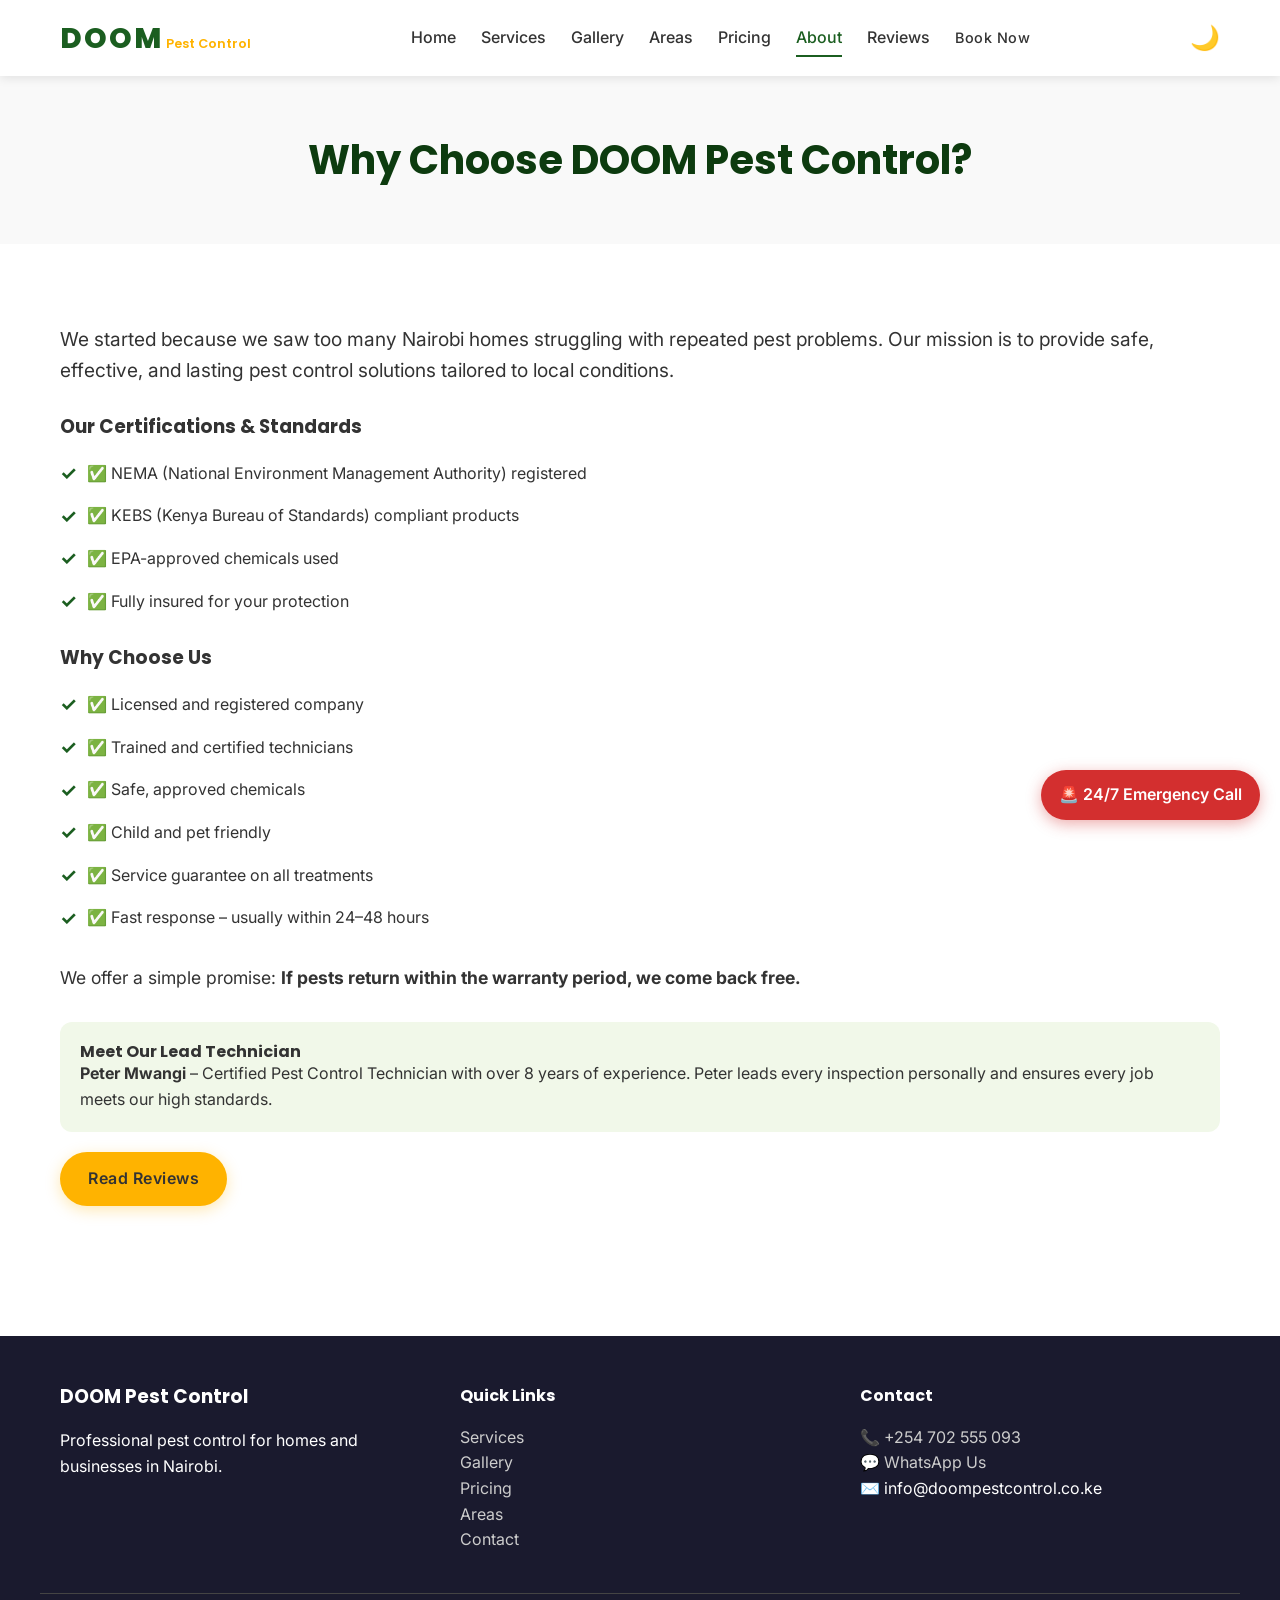
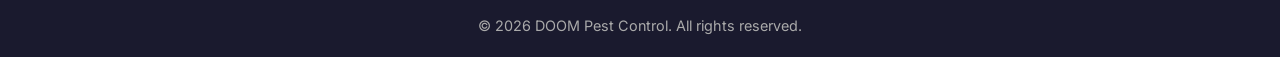
==== commit 6cbd613c: "Add files via upload" ====
--- a/about.html
+++ b/about.html
@@ -16,7 +16,7 @@
   <header class="site-header" id="siteHeader">
     <div class="container header-inner">
       <a href="index.html" class="logo">DOOM<span> Pest Control</span></a>
-      <nav class="main-nav" id="mainNav">
+      <nav class="main-nav" id="mainNav" aria-hidden="true">
         <ul>
           <li><a href="index.html">Home</a></li>
           <li><a href="services.html">Services</a></li>
@@ -29,7 +29,7 @@
         </ul>
       </nav>
       <div class="header-actions">
-        <button class="dark-toggle" id="darkToggle" type="button" aria-label="Toggle dark mode">🌙</button>
+        <button class="dark-toggle" id="darkToggle" type="button" aria-label="Toggle dark mode" aria-pressed="false">🌙</button>
         <button class="mobile-toggle" id="mobileToggle" type="button" aria-label="Menu" aria-expanded="false" aria-controls="mainNav">
           <span></span><span></span><span></span>
         </button>
@@ -102,7 +102,7 @@
       </div>
     </div>
     <div class="container copyright">
-      <p>&copy; 2025 DOOM Pest Control. All rights reserved.</p>
+      <p>&copy; 2026 DOOM Pest Control. All rights reserved.</p>
     </div>
   </footer>
 
--- a/style.css
+++ b/style.css
@@ -377,6 +377,39 @@
   color: var(--primary-dark);
 }
 
+/* ===== Why Choose Us ===== */
+.why-grid {
+  display: grid;
+  grid-template-columns: repeat(auto-fit, minmax(280px, 1fr));
+  gap: 30px;
+  margin-top: 40px;
+}
+
+.why-card {
+  background: var(--white);
+  border: 1px solid #ddd;
+  border-radius: var(--radius);
+  padding: 30px;
+  text-align: center;
+  transition: transform 0.3s, box-shadow 0.3s;
+}
+
+.why-card:hover {
+  transform: translateY(-5px);
+  box-shadow: var(--shadow);
+}
+
+.why-icon {
+  font-size: 2.5rem;
+  margin-bottom: 15px;
+  display: block;
+}
+
+.why-card h3 {
+  margin-bottom: 10px;
+  color: var(--primary);
+}
+
 /* ===== Pest Grid ===== */
 .pest-grid {
   display: grid;
@@ -679,6 +712,29 @@
   font-weight: bold;
   text-align: center;
   color: var(--primary);
+}
+
+/* ===== About Page ===== */
+.about-list {
+  list-style: none;
+  padding: 0;
+  margin: 20px 0;
+}
+
+.about-list li {
+  margin-bottom: 12px;
+  display: flex;
+  align-items: center;
+  gap: 10px;
+  font-size: 1rem;
+  color: var(--text);
+}
+
+.about-list li::before {
+  content: '✓';
+  color: var(--primary);
+  font-weight: bold;
+  font-size: 1.2rem;
 }
 
 /* ===== Reviews ===== */
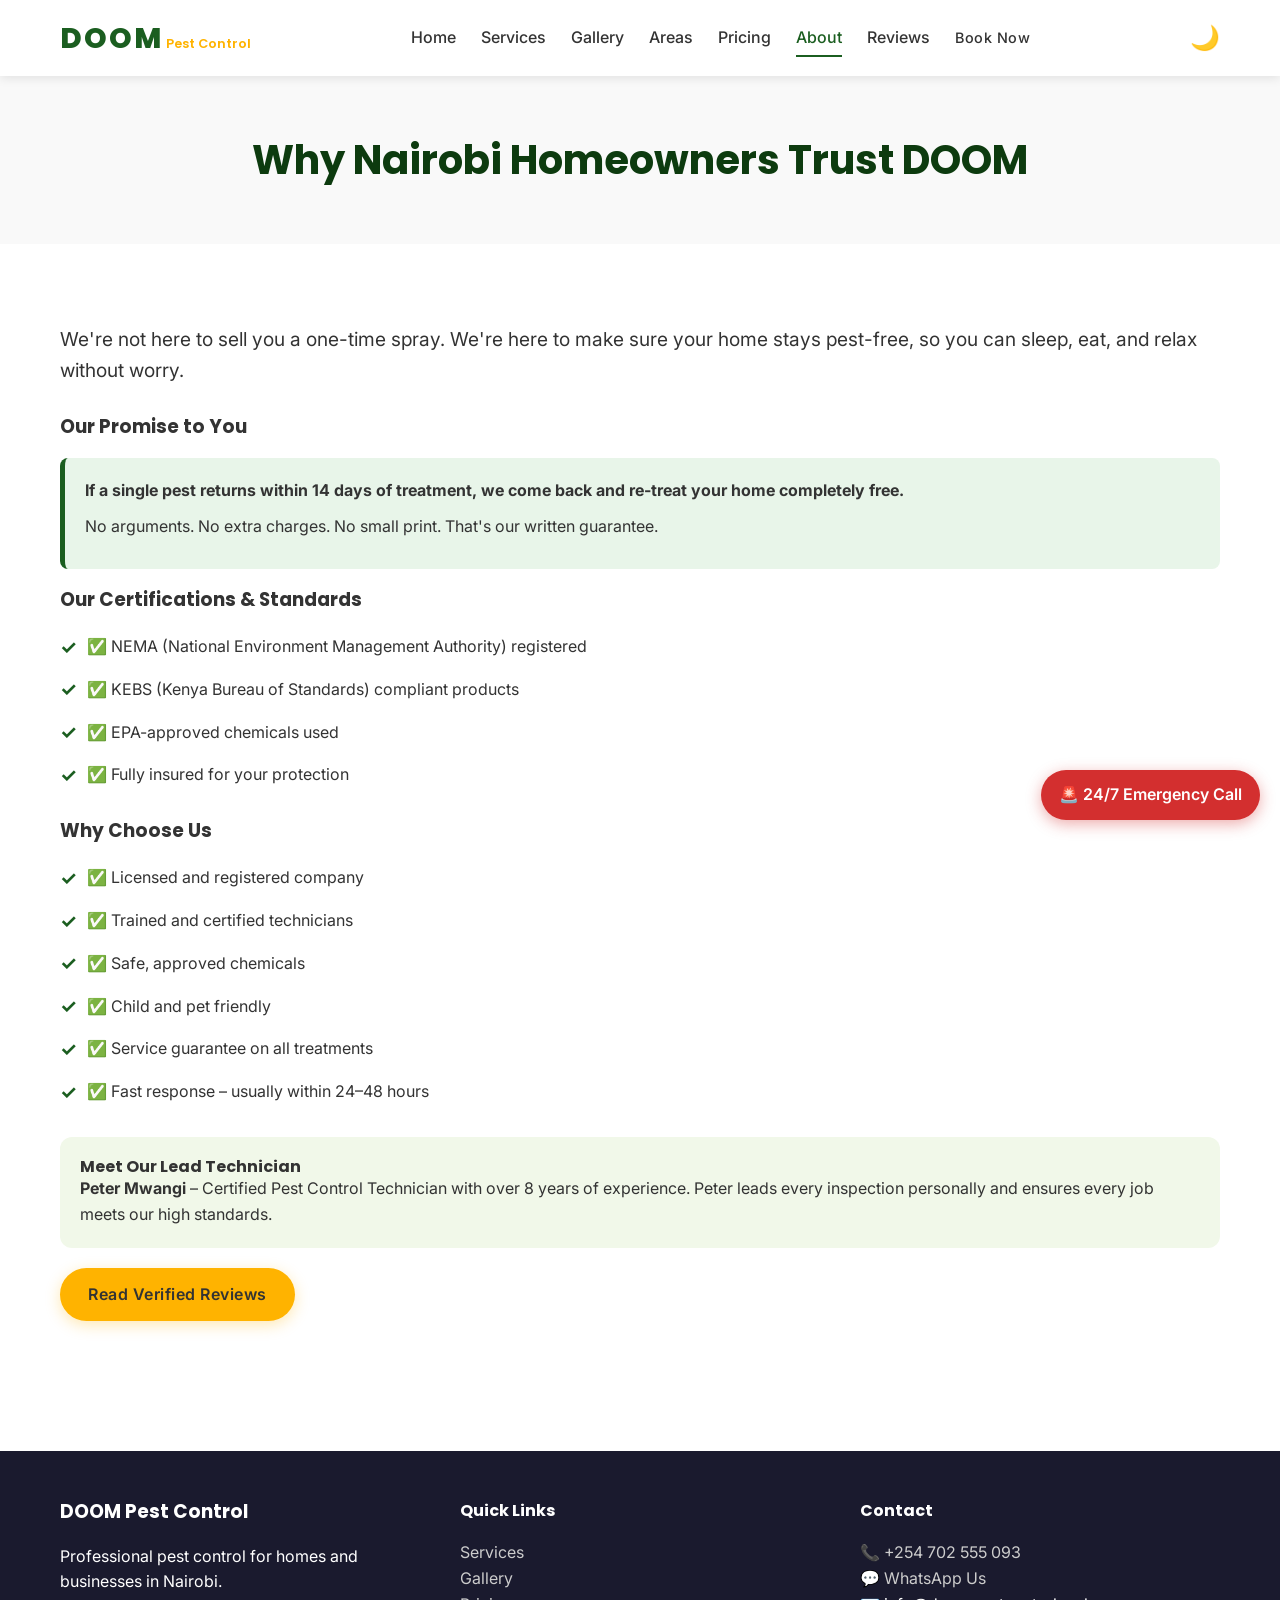
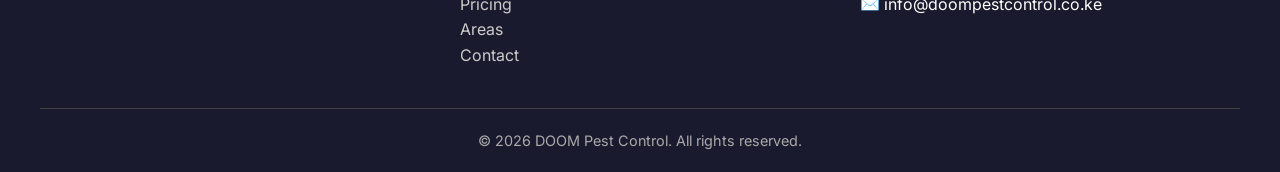
==== commit 8f09839e: "Add files via upload" ====
--- a/about.html
+++ b/about.html
@@ -40,15 +40,21 @@
   <main>
     <section class="page-hero reveal">
       <div class="container">
-        <h1>Why Choose DOOM Pest Control?</h1>
+        <h1>Why Nairobi Homeowners Trust DOOM</h1>
       </div>
     </section>
 
     <section class="section about-section">
       <div class="container reveal">
-        <p style="font-size:1.2rem; margin-bottom:30px;">We started because we saw too many Nairobi homes struggling with repeated pest problems. Our mission is to provide safe, effective, and lasting pest control solutions tailored to local conditions.</p>
+        <p style="font-size:1.2rem; margin-bottom:30px;">We're not here to sell you a one-time spray. We're here to make sure your home stays pest-free, so you can sleep, eat, and relax without worry.</p>
 
-        <h3>Our Certifications & Standards</h3>
+        <h3>Our Promise to You</h3>
+        <div class="promise-box">
+          <p><strong>If a single pest returns within 14 days of treatment, we come back and re-treat your home completely free.</strong></p>
+          <p>No arguments. No extra charges. No small print. That's our written guarantee.</p>
+        </div>
+
+        <h3>Our Certifications &amp; Standards</h3>
         <ul class="about-list">
           <li>✅ NEMA (National Environment Management Authority) registered</li>
           <li>✅ KEBS (Kenya Bureau of Standards) compliant products</li>
@@ -66,14 +72,12 @@
           <li>✅ Fast response – usually within 24–48 hours</li>
         </ul>
 
-        <p style="margin-top:30px; font-size:1.1rem;">We offer a simple promise: <strong>If pests return within the warranty period, we come back free.</strong></p>
-
         <div style="margin-top:30px; background: #f1f8e9; padding: 20px; border-radius: 12px;">
           <h4>Meet Our Lead Technician</h4>
           <p><strong>Peter Mwangi</strong> – Certified Pest Control Technician with over 8 years of experience. Peter leads every inspection personally and ensures every job meets our high standards.</p>
         </div>
 
-        <a href="reviews.html" class="btn btn-secondary" style="margin-top:20px;">Read Reviews</a>
+        <a href="reviews.html" class="btn btn-secondary" style="margin-top:20px;">Read Verified Reviews</a>
       </div>
     </section>
   </main>
--- a/style.css
+++ b/style.css
@@ -322,6 +322,19 @@
   margin-bottom: 30px;
 }
 
+/* New hero urgency line */
+.hero-urgency {
+  margin-top: 20px;
+  font-size: 0.95rem;
+  font-weight: 600;
+  color: var(--secondary);
+  text-shadow: 0 1px 3px rgba(0,0,0,0.5);
+  background: rgba(0,0,0,0.3);
+  padding: 8px 15px;
+  border-radius: 50px;
+  display: inline-block;
+}
+
 /* ===== Trust Bar ===== */
 .trust-bar {
   background: var(--primary-dark);
@@ -442,6 +455,11 @@
 .pest-card h3 {
   margin-bottom: 5px;
   color: var(--primary);
+}
+
+.pest-card p {
+  font-size: 0.95rem;
+  line-height: 1.5;
 }
 
 /* ===== Steps ===== */
@@ -590,6 +608,19 @@
   max-height: 1000px;
 }
 
+/* ===== Promise Box (About) ===== */
+.promise-box {
+  background: #e8f5e9;
+  border-left: 5px solid var(--primary);
+  padding: 20px;
+  border-radius: 8px;
+  margin: 20px 0;
+}
+
+.promise-box p {
+  margin-bottom: 10px;
+}
+
 /* ===== Areas & Map ===== */
 .areas-grid {
   display: grid;
@@ -822,9 +853,29 @@
 
 .calendly-widget {
   margin-top: 30px;
-  background: var(--bg-light);
-  padding: 20px;
-  border-radius: var(--radius);
+  background: transparent;
+  padding: 0;
+}
+
+/* ===== Calendly Widget Responsive ===== */
+.calendly-inline-widget {
+  width: 100% !important;
+  min-height: 750px !important;
+  height: 750px !important;
+}
+
+@media (max-width: 768px) {
+  .calendly-inline-widget {
+    min-height: 600px !important;
+    height: 600px !important;
+  }
+}
+
+@media (max-width: 480px) {
+  .calendly-inline-widget {
+    min-height: 550px !important;
+    height: 550px !important;
+  }
 }
 
 /* ===== Footer ===== */
@@ -1028,6 +1079,9 @@
   body {
     padding-bottom: 120px; /* space for mobile CTA */
   }
+  .container {
+    padding: 0 15px;
+  }
 }
 
 @media (max-width: 576px) {
@@ -1043,6 +1097,12 @@
   }
   .section h2 {
     font-size: 1.8rem;
+  }
+  .mobile-cta {
+    padding: 8px 10px;
+  }
+  .mobile-cta .btn {
+    padding: 10px;
   }
 }
 
@@ -1066,4 +1126,8 @@
   .hero-bg {
     animation: none !important;
   }
+  .offer-box,
+  .emergency-badge {
+    animation: none !important;
+  }
 }
